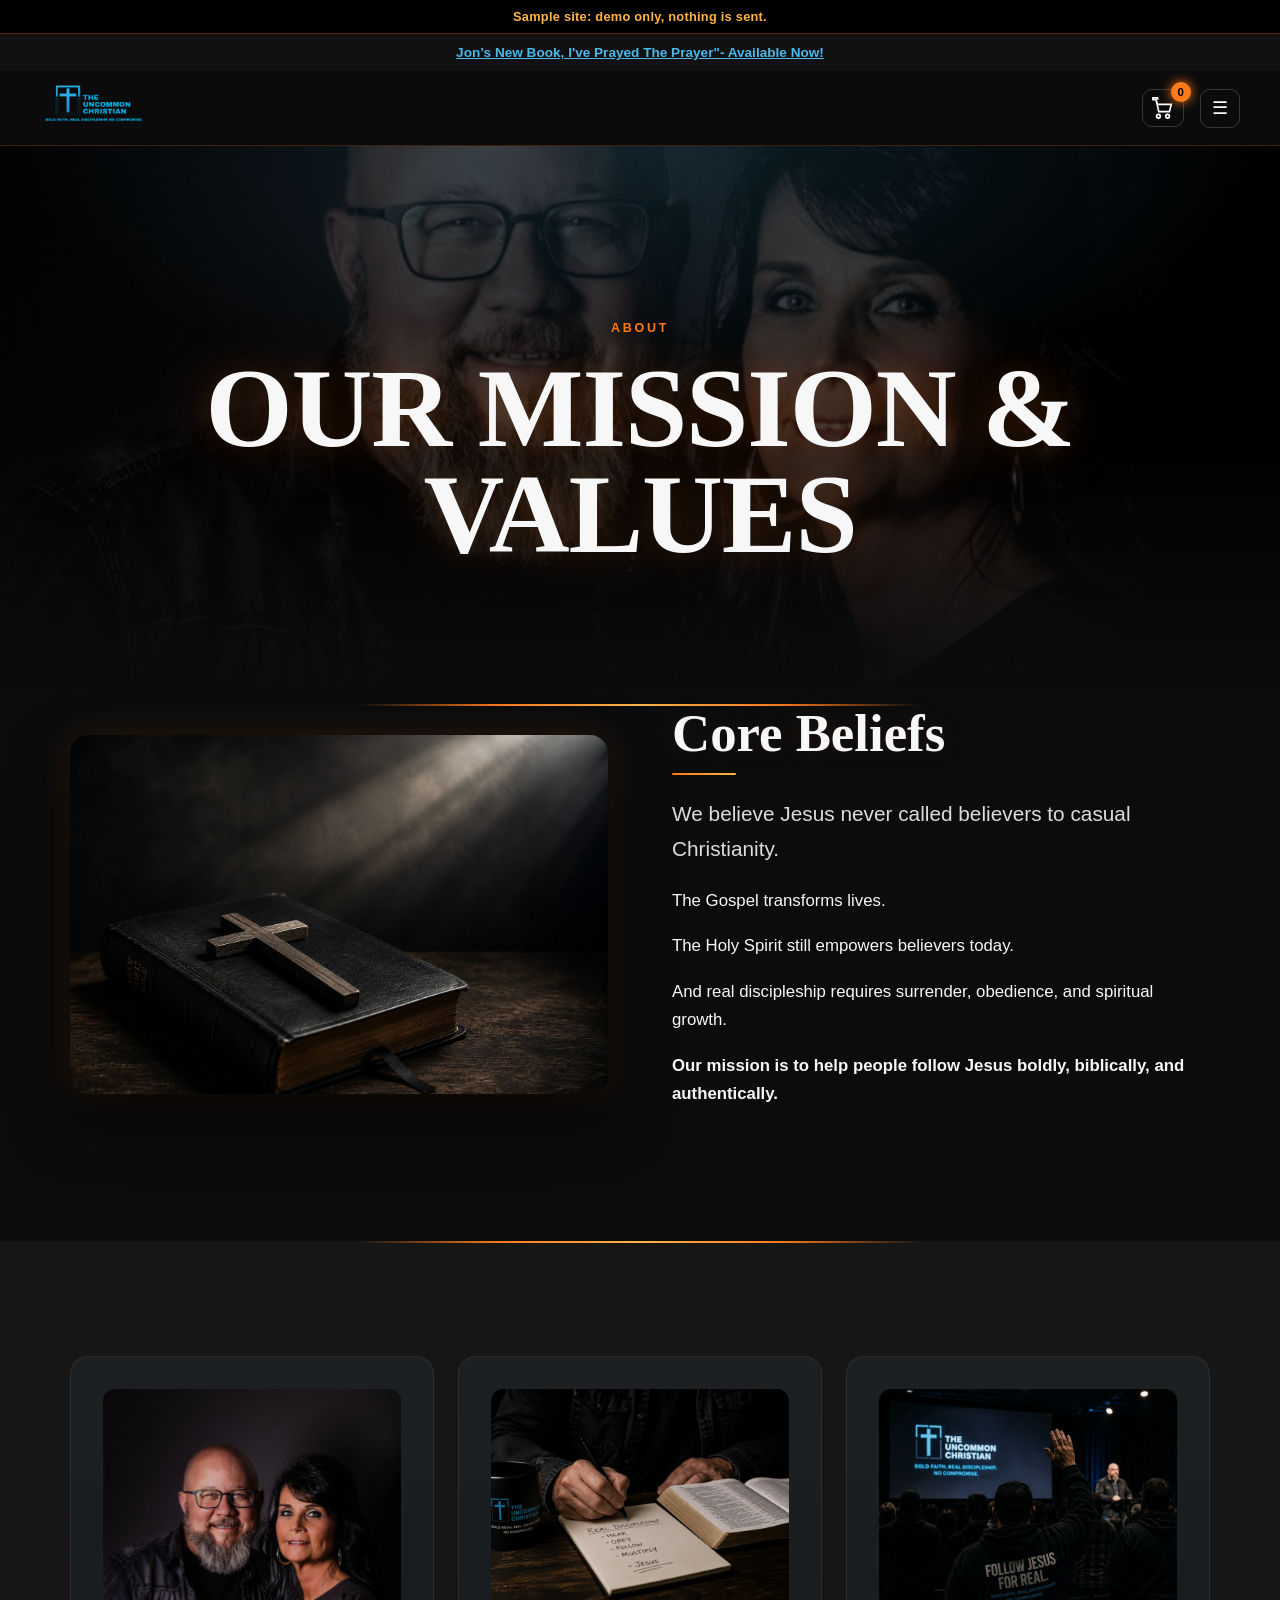
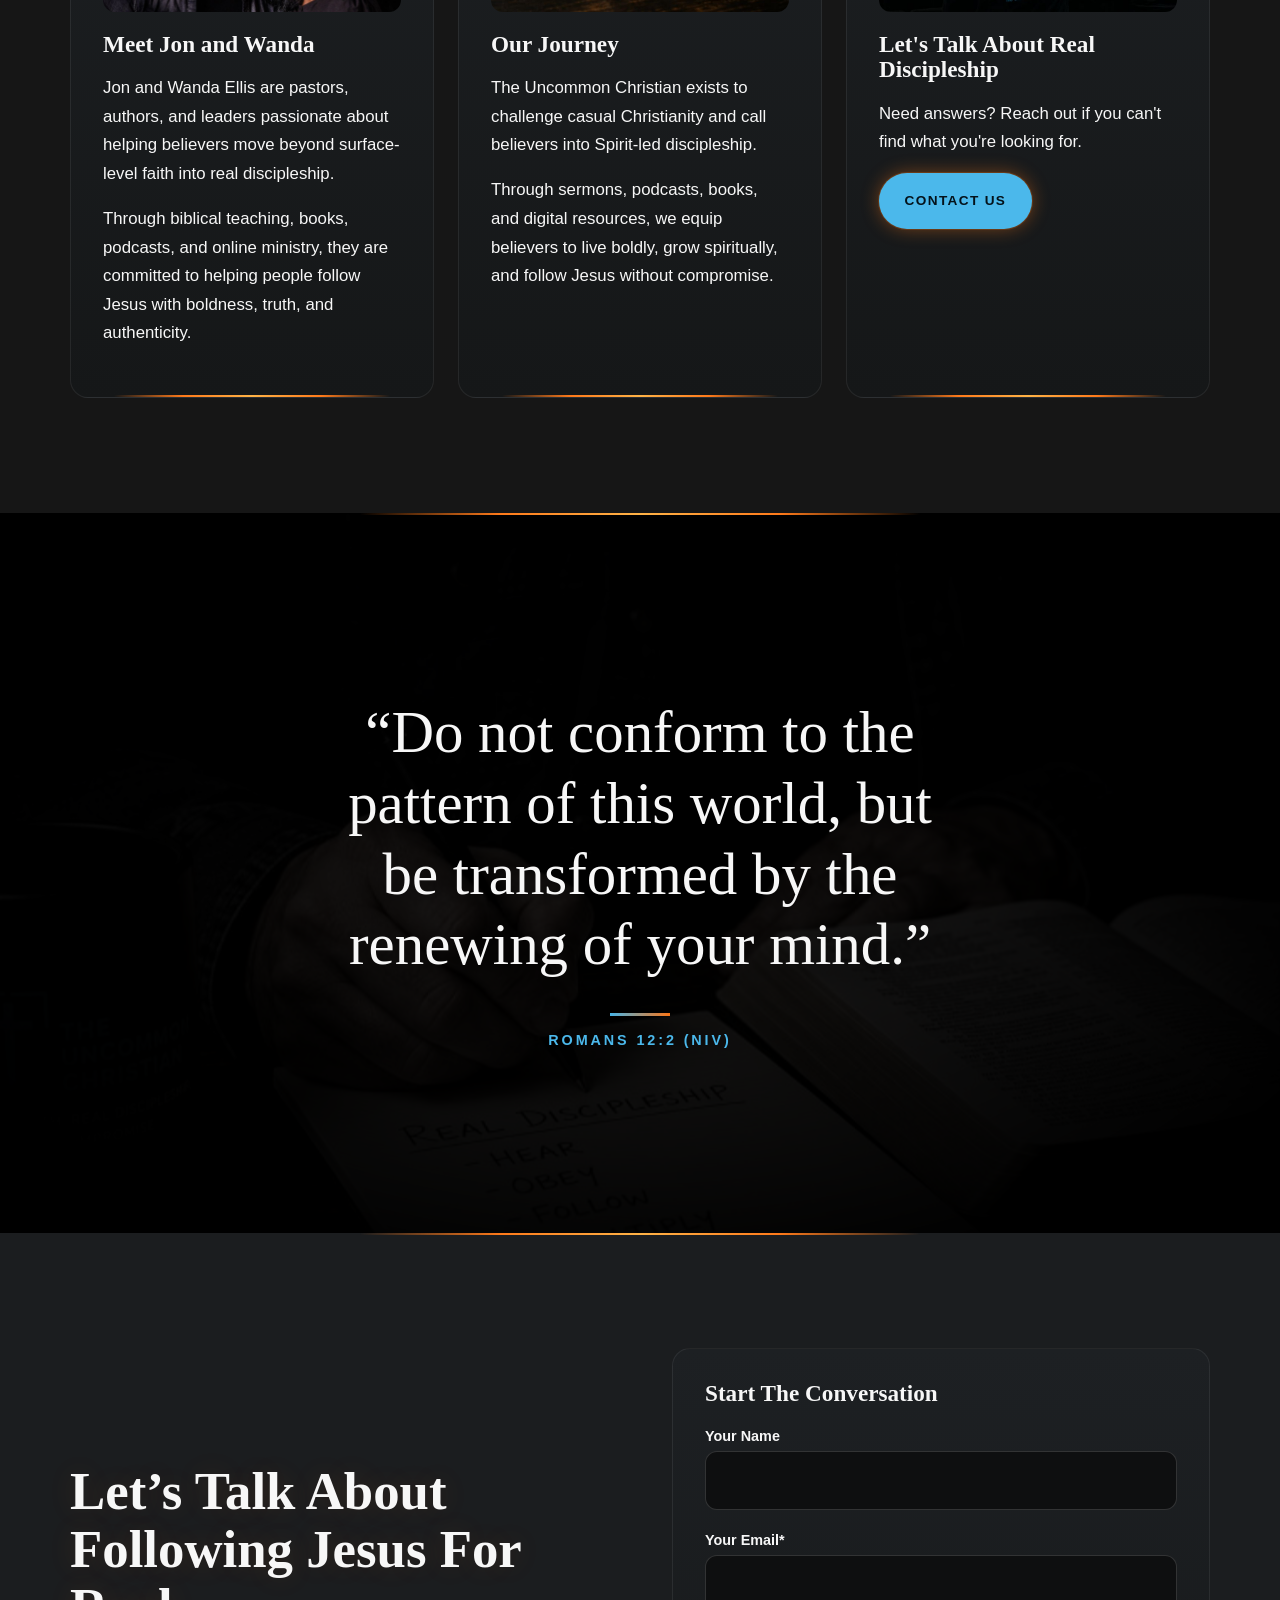
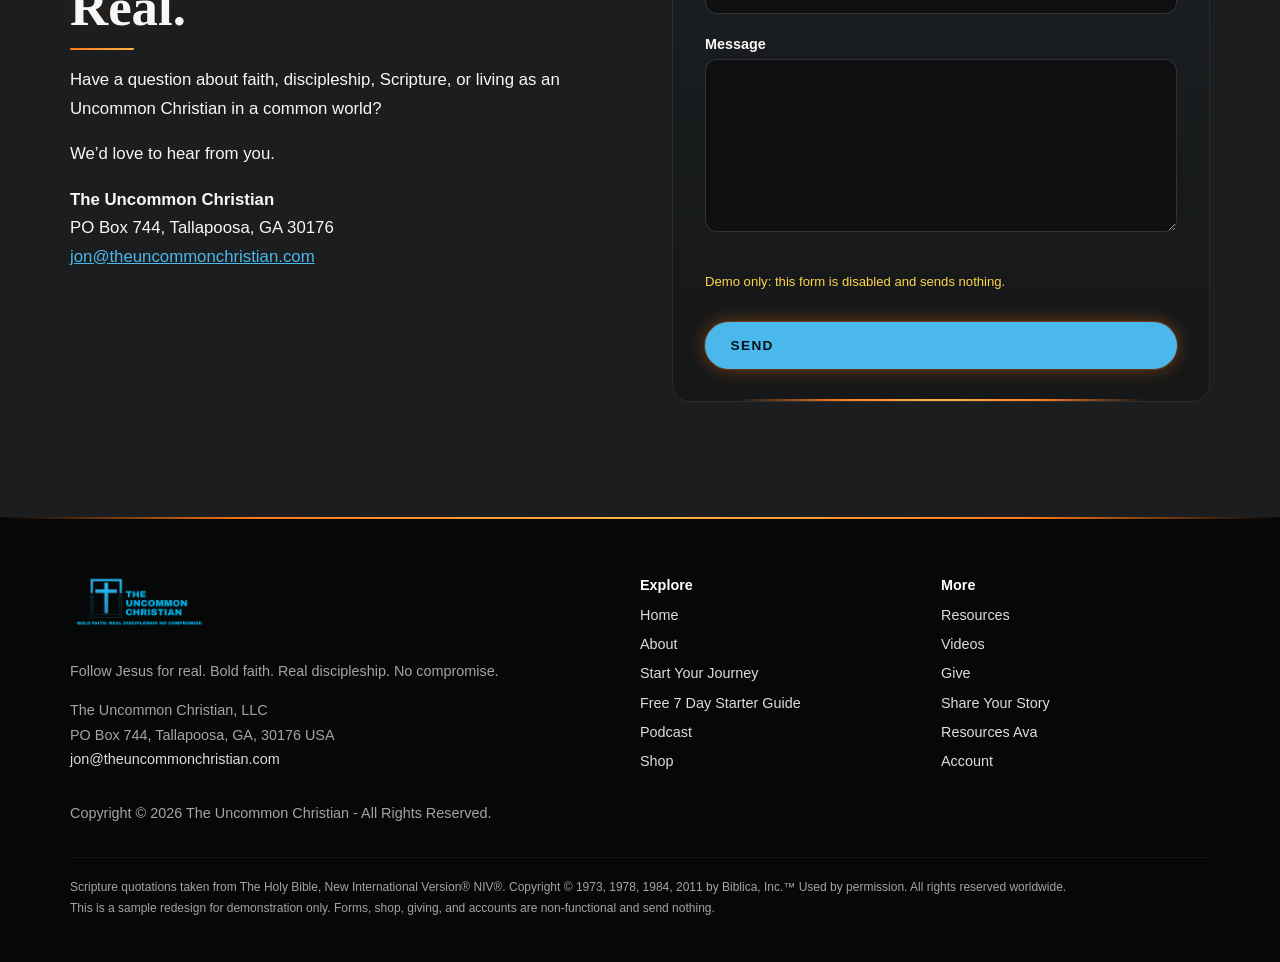
==== about.html @ 6f038b2b "Initial commit via Netlify [skip ci]" ====
<!doctype html><html lang="en"><head><meta charset="utf-8"><meta name="viewport" content="width=device-width,initial-scale=1">
<meta name="robots" content="noindex, nofollow"><meta http-equiv="Content-Security-Policy" content="default-src 'self'; img-src 'self' data:; style-src 'self' 'unsafe-inline' https://fonts.googleapis.com; font-src https://fonts.gstatic.com; frame-src https://www.youtube-nocookie.com https://www.youtube.com; media-src https://kingdomrock.sermon.net https://*.sermon.net; script-src 'self' 'sha256-mTJ4cJaTm2Gw95GeXEpZdvEEY9ybh6FZu1bwcNE7QlY='; connect-src 'none'; form-action 'none'; base-uri 'self'">
<title>About | The Uncommon Christian (Sample)</title><meta name="description" content="Our mission and values: The Uncommon Christian.">
<link rel="icon" href="img/logo.png"><link rel="preconnect" href="https://fonts.googleapis.com"><link rel="preconnect" href="https://fonts.gstatic.com" crossorigin>
<link rel="stylesheet" href="https://fonts.googleapis.com/css2?family=Open+Sans:wght@400;600;700;800&family=Playfair+Display:ital,wght@0,600;0,700;1,600&display=swap">
<link rel="stylesheet" href="css/style.css"><script src="js/main.js"></script></head><body class="p-about">
<a class="skip" href="#main">Skip to content</a>
<div class="demo" role="note">Sample site: demo only, nothing is sent.</div>
<div class="announce"><a href="shop.html">Jon’s New Book, I've Prayed The Prayer"- Available Now!</a></div>
<header class="site"><nav class="nav" aria-label="Main"><a class="brand" href="index.html"><img src="img/logo.png" alt="The Uncommon Christian" width="108" height="54"></a>
<button class="cart-btn" type="button" aria-label="Open cart" data-open-cart><svg viewBox="0 0 24 24" aria-hidden="true"><path d="M7 18a2 2 0 100 4 2 2 0 000-4zm10 0a2 2 0 100 4 2 2 0 000-4zM5.2 4l.6 3H21l-2 8H7.4L4.4 2H1V0h5l.6 2" transform="translate(0 1)"/></svg><span class="badge" data-cart-count>0</span></button><button class="burger" aria-expanded="false" aria-controls="menu" aria-label="Open menu">&#9776;</button><ul class="menu" id="menu"><li><a href="index.html">Home</a></li><li><a href="about.html" aria-current=page>About</a></li><li><a href="start-your-journey.html">Start Your Journey</a></li><li><a href="free-7-day-starter-guide.html">Free 7 Day Starter Guide</a></li><li><a href="podcast.html">Podcast</a></li><li><a href="shop.html">Shop</a></li><li><a href="resources.html">Resources</a></li><li><a href="videos.html">Videos</a></li><li><a href="give.html">Give</a></li><li><a href="share-your-story.html">Share Your Story</a></li><li><a href="resources-ava.html">Resources Ava</a></li><li><a href="account.html">Account</a></li></ul></nav></header>
<main id="main">
<section class="page-hero banner"><div class="banner-bg parallax"></div><div class="embers" aria-hidden="true"></div><div class="wrap reveal"><span class="eyebrow">About</span><h1>Our Mission &amp; Values</h1></div></section>
<section style="padding-top:0"><div class="wrap split"><div class="reveal"><img class="shadow" src="img/about-3.png" alt="The Uncommon Christian ministry" width="1400" height="933"></div>
<div class="reveal"><h2>Core Beliefs</h2><p class="lead">We believe Jesus never called believers to casual Christianity.</p><p>The Gospel transforms lives.</p><p>The Holy Spirit still empowers believers today.</p><p>And real discipleship requires surrender, obedience, and spiritual growth.</p><p><strong>Our mission is to help people follow Jesus boldly, biblically, and authentically.</strong></p></div></div></section>
<section class="alt"><div class="wrap cards">
<div class="card reveal"><img src="img/jon-wanda.jpg" alt="Jon and Wanda Ellis" width="1200" height="1801" style="border-radius:12px;aspect-ratio:4/3;object-fit:cover;object-position:top;margin-bottom:1.2rem"><h3>Meet Jon and Wanda</h3><p>Jon and Wanda Ellis are pastors, authors, and leaders passionate about helping believers move beyond surface-level faith into real discipleship.</p><p>Through biblical teaching, books, podcasts, and online ministry, they are committed to helping people follow Jesus with boldness, truth, and authenticity.</p></div>
<div class="card reveal"><img src="img/about-1.png" alt="" width="900" height="600" style="border-radius:12px;aspect-ratio:4/3;object-fit:cover;margin-bottom:1.2rem"><h3>Our Journey</h3><p>The Uncommon Christian exists to challenge casual Christianity and call believers into Spirit-led discipleship.</p><p>Through sermons, podcasts, books, and digital resources, we equip believers to live boldly, grow spiritually, and follow Jesus without compromise.</p></div>
<div class="card reveal"><img src="img/about-2.png" alt="" width="900" height="600" style="border-radius:12px;aspect-ratio:4/3;object-fit:cover;margin-bottom:1.2rem"><h3>Let's Talk About Real Discipleship</h3><p>Need answers? Reach out if you can't find what you're looking for.</p><a class="btn" href="#contact">Contact Us</a></div></div></section>
<section class="moment "><div class="moment-bg parallax" style="background-image:url(img/about-1.png)"></div><div class="wrap reveal"><blockquote class="verse"><p>&ldquo;Do not conform to the pattern of this world, but be transformed by the renewing of your mind.&rdquo;</p><cite>Romans 12:2 (NIV)</cite></blockquote></div></section>
<section id="contact" class="alt2"><div class="wrap split"><div class="reveal"><h2>Let’s Talk About Following Jesus For Real.</h2><p>Have a question about faith, discipleship, Scripture, or living as an Uncommon Christian in a common world?</p><p>We’d love to hear from you.</p>
<p><strong>The Uncommon Christian</strong><br>PO Box 744, Tallapoosa, GA 30176<br><a href="mailto:jon@theuncommonchristian.com">jon@theuncommonchristian.com</a></p></div>
<div class="card reveal"><h3>Start The Conversation</h3><form class="demo-form" action="#" novalidate><div><label for="n">Your Name</label><input id=n type=text autocomplete=off></div><div><label for="e">Your Email*</label><input id=e type=email autocomplete=off></div><div><label for="m">Message</label><textarea id=m rows=5></textarea></div><p class="note">Demo only: this form is disabled and sends nothing.</p><button class="btn" type="submit">SEND</button><div class="toast" tabindex="-1" role="status">Demo only, nothing was sent. This is a sample site.</div></form></div></div></section></main>
<footer class="site"><div class="wrap"><div class="fgrid"><div><img src="img/logo.png" alt="" width="140" height="70" style="width:140px;margin-bottom:1rem"><p>Follow Jesus for real. Bold faith. Real discipleship. No compromise.</p>
<p>The Uncommon Christian, LLC<br>PO Box 744, Tallapoosa, GA, 30176 USA<br><a href="mailto:jon@theuncommonchristian.com">jon@theuncommonchristian.com</a></p></div>
<div><strong style="color:#fff">Explore</strong><ul><li><a href="index.html">Home</a></li><li><a href="about.html">About</a></li><li><a href="start-your-journey.html">Start Your Journey</a></li><li><a href="free-7-day-starter-guide.html">Free 7 Day Starter Guide</a></li><li><a href="podcast.html">Podcast</a></li><li><a href="shop.html">Shop</a></li></ul></div>
<div><strong style="color:#fff">More</strong><ul><li><a href="resources.html">Resources</a></li><li><a href="videos.html">Videos</a></li><li><a href="give.html">Give</a></li><li><a href="share-your-story.html">Share Your Story</a></li><li><a href="resources-ava.html">Resources Ava</a></li><li><a href="account.html">Account</a></li></ul></div></div>
<p>Copyright © 2026 The Uncommon Christian - All Rights Reserved.</p>
<p class="niv">Scripture quotations taken from The Holy Bible, New International Version® NIV®. Copyright © 1973, 1978, 1984, 2011 by Biblica, Inc.™ Used by permission. All rights reserved worldwide.<br>This is a sample redesign for demonstration only. Forms, shop, giving, and accounts are non-functional and send nothing.</p></div></footer>
<div class="drawer-scrim" data-close-cart hidden></div>
<aside class="drawer" id="cart" aria-label="Shopping cart" aria-hidden="true" tabindex="-1"><div class="drawer-head"><h3>Your Cart <small class="demo-pill">DEMO</small></h3><button class="lb-close" type="button" data-close-cart aria-label="Close cart">&times;</button></div>
<div class="drawer-body" id="cart-items"></div><div class="drawer-foot"><div class="sub"><span>Subtotal</span><b id="cart-sub">$0.00</b></div><a class="btn glow-btn" href="checkout.html" id="to-checkout">Checkout (demo)</a><p class="muted" style="font-size:.8rem;margin:.6rem 0 0">Sample cart saved only in this browser.</p></div></aside>
</body></html>
---- css/style.css ----
:root{--bg:#0b0c0d;--bg2:#161616;--bg3:#1b1d1f;--ink:#f7f7f7;--mute:#a4a4a4;--sky:#4bb8eb;--sky2:#8fd6f7;--slate:#6c7f88;--serif:"Playfair Display",Georgia,serif;--sans:"Open Sans",Arial,sans-serif;--r:18px}
*{box-sizing:border-box}html{scroll-behavior:smooth}body{margin:0;background:var(--bg);color:var(--ink);font:400 1.05rem/1.7 var(--sans);overflow-x:hidden}
img{max-width:100%;display:block;height:auto}a{color:var(--sky)}a:hover{color:var(--sky2)}
:focus-visible{outline:3px solid var(--sky);outline-offset:3px}
.skip{position:absolute;left:-999px}.skip:focus{left:1rem;top:1rem;z-index:99;background:var(--sky);color:#000;padding:.5rem 1rem}
.demo{background:#ffd54a;color:#111;text-align:center;font-size:.8rem;font-weight:700;padding:.35rem 1rem;letter-spacing:.02em}
.announce{background:var(--sky);color:#061118;text-align:center;font-size:.85rem;padding:.45rem 1rem;font-weight:600}.announce a{color:#061118}
header.site{position:sticky;top:0;z-index:50;background:rgba(11,12,13,.82);backdrop-filter:blur(12px);border-bottom:1px solid #ffffff14}
.nav{max-width:1240px;margin:auto;display:flex;align-items:center;justify-content:space-between;padding:.6rem 1.25rem;gap:1rem}
.brand img{height:54px;width:auto}
.menu{display:flex;gap:.2rem;list-style:none;margin:0;padding:0;flex-wrap:wrap;justify-content:flex-end}
.menu a{display:block;color:var(--ink);text-decoration:none;font-size:.78rem;font-weight:600;letter-spacing:.08em;text-transform:uppercase;padding:.5rem .6rem;border-radius:8px}
.menu a:hover,.menu a[aria-current=page]{color:var(--sky);background:#ffffff0d}
.burger{display:none;background:none;border:1px solid #ffffff30;color:var(--ink);border-radius:10px;padding:.5rem .7rem;font-size:1.1rem;cursor:pointer}
@media (max-width:1280px){.burger{display:block}.menu{display:none;position:absolute;left:0;right:0;top:100%;flex-direction:column;background:#0b0c0dF5;padding:1rem;border-bottom:1px solid #ffffff14}.menu.open{display:flex}.menu a{font-size:1rem;padding:.8rem}}
main{display:block}
.wrap{max-width:1180px;margin:auto;padding:0 1.25rem}
section{padding:clamp(4rem,9vw,7.5rem) 0}
h1,h2,h3{font-family:var(--serif);font-weight:700;line-height:1.1;margin:0 0 1rem}
h1{font-size:clamp(2.6rem,7vw,5.6rem);letter-spacing:-.01em}h2{font-size:clamp(2rem,4.5vw,3.3rem)}h3{font-size:1.45rem}
.eyebrow{color:var(--sky);font-weight:700;letter-spacing:.22em;text-transform:uppercase;font-size:.78rem;margin-bottom:1rem;display:block}
.lead{font-size:clamp(1.1rem,2vw,1.3rem);color:#dcdcdc}
.muted{color:var(--mute)}
.btn{display:inline-flex;align-items:center;gap:.6rem;background:var(--sky);color:#04121a;font-weight:700;text-transform:uppercase;letter-spacing:.1em;font-size:.85rem;padding:1rem 1.6rem;border-radius:999px;text-decoration:none;border:0;cursor:pointer;transition:transform .25s,box-shadow .25s,background .25s;font-family:var(--sans)}
.btn:hover{color:#04121a;background:var(--sky2);transform:translateY(-2px);box-shadow:0 12px 30px #4bb8eb40}
.btn.ghost{background:transparent;color:var(--ink);border:1.5px solid #ffffff50}.btn.ghost:hover{border-color:var(--sky);color:var(--sky);box-shadow:none}
.hero{position:relative;min-height:88vh;display:grid;align-items:center;overflow:hidden;padding:4rem 0;background:radial-gradient(1200px 600px at 80% 20%,#4bb8eb22,transparent 60%),radial-gradient(800px 500px at 0% 100%,#6c7f8833,transparent 60%),var(--bg)}
.hero .grid{display:grid;grid-template-columns:1.1fr .9fr;gap:3rem;align-items:center}
.hero h1 span{display:block;background:linear-gradient(90deg,#fff,var(--sky2));-webkit-background-clip:text;background-clip:text;color:transparent}
.tag{font-weight:700;letter-spacing:.18em;text-transform:uppercase;font-size:.9rem;color:#ddd;margin:1.2rem 0 2rem}
.tag b{color:var(--sky)}
.portrait{position:relative;border-radius:var(--r);overflow:hidden;box-shadow:0 30px 80px #000c;transform:rotate(1.5deg)}
.portrait::after{content:"";position:absolute;inset:0;border:1px solid #ffffff22;border-radius:var(--r)}
.page-hero{padding:clamp(5rem,12vw,8rem) 0 clamp(3rem,6vw,5rem);background:radial-gradient(900px 400px at 50% 0%,#4bb8eb26,transparent 70%);text-align:center}
.page-hero .lead{max-width:760px;margin:auto}
.split{display:grid;grid-template-columns:1fr 1fr;gap:clamp(2rem,5vw,4.5rem);align-items:center}
.alt{background:var(--bg2)}.alt2{background:var(--bg3)}
.card{background:linear-gradient(180deg,#1d2023,#151718);border:1px solid #ffffff12;border-radius:var(--r);padding:2rem;transition:transform .3s,border-color .3s}
.card:hover{transform:translateY(-4px);border-color:#4bb8eb55}
.cards{display:grid;grid-template-columns:repeat(auto-fit,minmax(250px,1fr));gap:1.5rem}
.shadow{border-radius:var(--r);box-shadow:0 25px 60px #000a}
blockquote.verse{margin:0;padding:clamp(2rem,5vw,3.5rem);border-radius:var(--r);background:linear-gradient(135deg,#4bb8eb1f,#ffffff05);border:1px solid #4bb8eb40;font-family:var(--serif);font-size:clamp(1.3rem,2.8vw,2rem);line-height:1.4;text-align:center;position:relative}
blockquote.verse cite{display:block;margin-top:1rem;font:700 .8rem var(--sans);letter-spacing:.2em;text-transform:uppercase;color:var(--sky);font-style:normal}
.verse-band{padding:clamp(3.5rem,7vw,5.5rem) 0}
.quote-big{font-family:var(--serif);font-size:clamp(2.5rem,6vw,4.5rem);text-align:center}
.movement{background:linear-gradient(135deg,#6c7f88,#3d4a50);text-align:center}
.social{display:flex;gap:1rem;justify-content:center;flex-wrap:wrap;margin-top:1.5rem}
.social a{width:52px;height:52px;border-radius:50%;display:grid;place-items:center;background:#ffffff1a;color:#fff;transition:background .25s,transform .25s}
.social a:hover{background:var(--sky);color:#04121a;transform:translateY(-3px)}.social svg{width:22px;height:22px;fill:currentColor}
footer.site{background:#060707;border-top:1px solid #ffffff14;padding:3.5rem 0 2rem;font-size:.9rem;color:var(--mute)}
footer .fgrid{display:grid;grid-template-columns:2fr 1fr 1fr;gap:2rem}
footer a{color:#ddd;text-decoration:none}footer a:hover{color:var(--sky)}
footer ul{list-style:none;padding:0;margin:0}footer li{margin:.3rem 0}
.niv{font-size:.75rem;margin-top:2rem;border-top:1px solid #ffffff10;padding-top:1.2rem}
form.demo-form{display:grid;gap:1rem}
label{font-weight:600;font-size:.9rem}
input,textarea,select{width:100%;padding:.9rem 1rem;border-radius:12px;border:1px solid #ffffff26;background:#0e0f10;color:var(--ink);font:inherit}
input:focus,textarea:focus{border-color:var(--sky);outline:none;box-shadow:0 0 0 3px #4bb8eb33}
.note{font-size:.82rem;color:#ffd54a}
.toast{margin-top:.5rem;padding:.9rem 1rem;border-radius:12px;background:#4bb8eb22;border:1px solid #4bb8eb66;display:none}.toast.show{display:block}
.video{position:relative;aspect-ratio:16/9;border-radius:var(--r);overflow:hidden;box-shadow:0 30px 80px #000c;border:1px solid #ffffff1a}
.video iframe{position:absolute;inset:0;width:100%;height:100%;border:0}
.ep{display:grid;grid-template-columns:120px 1fr;gap:1.5rem;align-items:center}
.ep img{border-radius:12px}.ep audio{width:100%;margin-top:.6rem}
.product img{border-radius:12px;aspect-ratio:1/1;object-fit:cover;background:#fff;width:100%}
.price{color:var(--sky);font-weight:700;font-size:1.15rem}
.steps{counter-reset:s}.steps .card h3::before{counter-increment:s;content:"0" counter(s);display:block;color:var(--sky);font:800 .9rem var(--sans);letter-spacing:.2em;margin-bottom:.6rem}
.center{text-align:center}.mt{margin-top:2rem}
.reveal{opacity:0;transform:translateY(28px);transition:opacity .9s ease,transform .9s ease}.reveal.in{opacity:1;transform:none}
.float{animation:float 7s ease-in-out infinite}@keyframes float{50%{transform:translateY(-12px) rotate(1.5deg)}}
.glow{position:absolute;width:420px;height:420px;border-radius:50%;background:#4bb8eb30;filter:blur(90px);top:-120px;right:-80px;animation:pulse 8s ease-in-out infinite;pointer-events:none}@keyframes pulse{50%{opacity:.4;transform:scale(1.2)}}
@media (prefers-reduced-motion:reduce){*,*::before,*::after{animation:none!important;transition:none!important;scroll-behavior:auto!important}.reveal{opacity:1;transform:none}}
@media (max-width:860px){.hero .grid,.split,footer .fgrid{grid-template-columns:1fr}.hero{min-height:auto}.portrait{transform:none;max-width:440px}.ep{grid-template-columns:80px 1fr}.order-first-m{order:-1}}
.ep>div{min-width:0}.ep .eyebrow{letter-spacing:.12em;overflow-wrap:anywhere}h1,h2,h3{overflow-wrap:break-word}
.split>*,.hero .grid>*{min-width:0}
/* Black theme lock: black/charcoal bases, sky + fire accents only */
:root{--fire:#ff7a1a}
.demo{background:#000;color:#ffb347;border-bottom:1px solid #ff7a1a55}
.announce{background:#111;color:var(--sky)}.announce a{color:var(--sky)}
.movement{background:radial-gradient(700px 300px at 20% 0%,#ff7a1a26,transparent 70%),radial-gradient(700px 300px at 80% 100%,#4bb8eb26,transparent 70%),#121314;border-top:1px solid #ffffff10;border-bottom:1px solid #ffffff10}
.product img{background:#0e0f10}
.hero h1 span{background:linear-gradient(90deg,#fff,var(--sky2) 55%,var(--fire));-webkit-background-clip:text;background-clip:text}
blockquote.verse{border-left:4px solid var(--fire)}
.steps .card h3::before{color:var(--fire)}
.toast{background:#111}
/* ===== WOW redesign ===== */
.reveal{opacity:1;transform:none}
.js .reveal{opacity:0;transform:translateY(40px);transition:opacity 1s cubic-bezier(.2,.7,.2,1),transform 1s cubic-bezier(.2,.7,.2,1);transition-delay:var(--d,0s)}
.js .reveal.in{opacity:1;transform:none}
header.site{transition:background .35s,padding .35s}
.nav{transition:padding .35s}.brand img{transition:height .35s}
header.site.scrolled{background:rgba(0,0,0,.94);box-shadow:0 10px 30px #000a}
header.site.scrolled .nav{padding:.25rem 1.25rem}header.site.scrolled .brand img{height:40px}
/* cinematic hero */
.cine{position:relative;min-height:100svh;display:flex;align-items:center;overflow:hidden;background:#000;isolation:isolate}
.cine-bg{position:absolute;inset:-4%;background-size:cover;background-position:60% 20%;z-index:-3;animation:kenburns 26s ease-in-out infinite alternate}
@keyframes kenburns{from{transform:scale(1) translate(0,0)}to{transform:scale(1.18) translate(-3%,-2%)}}
.cine-shade{position:absolute;inset:0;z-index:-2;background:linear-gradient(90deg,#000 0%,#000d 35%,#0006 70%,#0008),linear-gradient(0deg,#000 0%,transparent 40%)}
.cine-in{width:100%;padding-top:4rem;padding-bottom:6rem}
.mega{font-size:clamp(3.4rem,11vw,10rem);line-height:.9;letter-spacing:-.02em;max-width:11ch;text-shadow:0 10px 50px #000}
.mega span{display:block;background:linear-gradient(90deg,#fff 0%,var(--sky2) 45%,var(--fire) 100%);-webkit-background-clip:text;background-clip:text;color:transparent}
.tag b.f{color:var(--fire)}
.cta{display:flex;gap:1rem;flex-wrap:wrap}
.play{display:inline-grid;place-items:center;width:28px;height:28px;border-radius:50%;background:var(--fire);color:#000;font-size:.7rem}
.scroll-cue{position:absolute;left:50%;bottom:2rem;transform:translateX(-50%);width:28px;height:46px;border:2px solid #ffffff70;border-radius:20px}
.scroll-cue span{position:absolute;left:50%;top:8px;width:4px;height:8px;margin-left:-2px;border-radius:2px;background:var(--sky);animation:cue 1.8s infinite}
@keyframes cue{to{transform:translateY(16px);opacity:0}}
/* glowing buttons */
.glow-btn{box-shadow:0 0 0 0 #4bb8eb80,0 0 30px #4bb8eb55;animation:btnglow 3.6s ease-in-out infinite}
@keyframes btnglow{50%{box-shadow:0 0 0 8px #4bb8eb00,0 0 45px #ff7a1a55}}
.btn.ghost:hover{box-shadow:0 0 25px #ff7a1a44;border-color:var(--fire);color:#fff}
/* embers */
.embers{position:absolute;inset:0;pointer-events:none;overflow:hidden;z-index:-1}
.ember{position:absolute;bottom:-10px;width:var(--s);height:var(--s);border-radius:50%;background:radial-gradient(circle,#ffd08a,#ff7a1a 50%,transparent 70%);box-shadow:0 0 10px #ff7a1a;opacity:0;animation:rise var(--t) linear var(--dl) infinite}
@keyframes rise{0%{transform:translate(0,0);opacity:0}10%{opacity:.9}100%{transform:translate(var(--x),-110vh);opacity:0}}
/* lightbox */
.lightbox{border:0;padding:0;background:transparent;width:min(1100px,92vw);max-width:none;overflow:visible}
.lightbox::backdrop{background:#000e;backdrop-filter:blur(6px)}
.lb-close{position:absolute;top:-3rem;right:0;background:none;border:1px solid #ffffff50;color:#fff;font-size:1.6rem;width:42px;height:42px;border-radius:50%;cursor:pointer}
.lb-close:hover{border-color:var(--fire);color:var(--fire)}
/* scripture moments */
.moment{position:relative;min-height:80vh;display:flex;align-items:center;overflow:hidden;isolation:isolate;background:#000}
.moment-bg{position:absolute;inset:-20% 0;background-size:cover;background-position:center;z-index:-2;filter:grayscale(.6) brightness(.35);will-change:transform}
.moment::after{content:"";position:absolute;inset:0;z-index:-1;background:radial-gradient(ellipse at center,#0008,#000 85%)}
.moment .wrap{width:100%}
.moment blockquote.verse{background:none;border:0;padding:0;font-size:clamp(1.8rem,4.6vw,3.8rem);line-height:1.2;max-width:22ch;margin:auto;text-shadow:0 6px 40px #000}
.moment blockquote.verse p{margin:0}
.moment blockquote.verse cite{font-size:.9rem;margin-top:2rem}
.moment blockquote.verse cite::before{content:"";display:block;width:60px;height:3px;margin:0 auto 1rem;background:linear-gradient(90deg,var(--sky),var(--fire))}
/* Revelation centerpiece */
.fire{--p:1;position:relative;overflow:hidden;isolation:isolate;padding:clamp(6rem,14vw,11rem) 0;background:#050505;text-align:center}
.fire-glow{position:absolute;inset:0;z-index:-2;background:radial-gradient(900px 500px at 50% 110%,rgba(255,90,20,calc(.55*var(--p))),transparent 70%),radial-gradient(700px 400px at 50% -10%,rgba(108,127,136,calc(.45*(1 - var(--p)))),transparent 70%)}
.fire-q{margin:0 auto;max-width:24ch;font-family:var(--serif);font-size:clamp(1.9rem,5vw,4.2rem);line-height:1.18}
.fire-q p{margin:0}
.fire-q cite{display:block;margin-top:1.8rem;font:700 .9rem var(--sans);letter-spacing:.25em;color:var(--fire);font-style:normal}
.fire .cold{color:var(--sky2)}.fire .luke{color:#b7a98f;font-style:italic}
.fire .hot{background:linear-gradient(180deg,#ffd08a,#ff7a1a 60%,#e8340c);-webkit-background-clip:text;background-clip:text;color:transparent;text-shadow:none;filter:drop-shadow(0 0 calc(18px*var(--p)) #ff7a1a)}
.meter{display:flex;align-items:center;gap:1rem;max-width:560px;margin:3rem auto;font:700 .75rem var(--sans);letter-spacing:.2em;text-transform:uppercase;color:var(--mute)}
.meter .bar{flex:1;height:6px;border-radius:6px;background:#ffffff14;overflow:hidden}
.meter i{display:block;height:100%;width:calc(var(--p)*100%);background:linear-gradient(90deg,#8a8f86,#d9b38c,#ff7a1a,#ff3d0d);box-shadow:0 0 20px #ff7a1a}
/* inner banners */
.banner{position:relative;overflow:hidden;isolation:isolate;min-height:62vh;display:flex;align-items:center;justify-content:center;background:#000}
.banner .wrap{width:100%}
.banner-bg{position:absolute;inset:-15% 0;z-index:-2;background:url(../img/about-3.png) center/cover;filter:brightness(.28) grayscale(.4);will-change:transform}
.banner::after{content:"";position:absolute;inset:0;z-index:-1;background:linear-gradient(0deg,#0b0c0d,transparent 50%),radial-gradient(900px 400px at 50% 0%,#4bb8eb2a,transparent 70%)}
.banner h1{font-size:clamp(2.8rem,9vw,7rem);line-height:.95;text-transform:uppercase;letter-spacing:-.01em}
.banner .eyebrow{color:var(--fire)}
.p-about .banner-bg{background-image:url(../img/jon-wanda.jpg);background-position:center 25%}
.p-podcast .banner-bg{background-image:url(../img/podcast-art.jpg)}
.p-shop .banner-bg{background-image:url(../img/hero.jpg)}
.p-resources .banner-bg,.p-start-your-journey .banner-bg{background-image:url(../img/spirit-led.png)}
.p-videos .banner-bg,.p-share-your-story .banner-bg{background-image:url(../img/give.jpg)}
.p-account .banner-bg,.p-create-account .banner-bg,.p-resources-ava .banner-bg{background-image:url(../img/about-2.png)}
.p-podcast .banner{text-align:left}
.card{position:relative}
.card::before{content:"";position:absolute;inset:-1px;border-radius:inherit;padding:1px;background:linear-gradient(135deg,transparent 40%,#ff7a1a88,#4bb8eb88);-webkit-mask:linear-gradient(#000 0 0) content-box,linear-gradient(#000 0 0);-webkit-mask-composite:xor;mask-composite:exclude;opacity:0;transition:opacity .4s;pointer-events:none}
.card:hover::before{opacity:1}
@media (max-width:860px){.cine-shade{background:linear-gradient(0deg,#000 10%,#000b 55%,#0007)}.cine-bg{background-position:65% 15%}.cine{align-items:flex-end}.moment{min-height:65vh}.banner{min-height:48vh}}
@media (prefers-reduced-motion:reduce){.js .reveal{opacity:1;transform:none}.cine-bg{animation:none}.embers{display:none}.parallax{transform:none!important}}
.mega{font-size:clamp(3.2rem,8vw,7.5rem)}
@media (min-width:1281px){.menu a{white-space:nowrap;font-size:.7rem;padding:.4rem .42rem;letter-spacing:.06em}.menu{flex-wrap:nowrap}}
.cine{min-height:calc(100svh - 110px)}.cine-in{padding-top:3rem;padding-bottom:5rem}
.cine-bg{background-position:75% 20%}
/* ===== hero: smaller, framed couple ===== */
.cine-bg{inset:-10%;filter:blur(28px) brightness(.35) saturate(.8);animation:none;transform:scale(1.1)}
.cine-shade{background:linear-gradient(90deg,#000 0%,#000c 40%,#0005 75%,#0008),linear-gradient(0deg,#000 0%,transparent 35%)}
.cine-photo{position:absolute;right:max(4vw,calc((100vw - 1180px)/2));top:50%;transform:translateY(-50%);margin:0;width:min(30vw,400px);aspect-ratio:2/3;border-radius:22px;overflow:hidden;z-index:-1;box-shadow:0 30px 90px #000,0 0 0 1px #ffffff1f,0 0 60px #ff7a1a26}
.cine-photo img{width:100%;height:100%;object-fit:contain;background:#0a0a0a;animation:kb2 30s ease-in-out infinite alternate;transform-origin:50% 35%}
@keyframes kb2{from{transform:scale(1)}to{transform:scale(1.04)}}
.cine-in{max-width:1180px}.mega{max-width:9ch}
@media (max-width:860px){.cine{flex-direction:column;align-items:stretch}.cine-photo{position:relative;right:auto;top:auto;transform:none;width:min(62vw,260px);margin:2.5rem auto 0;z-index:0}.cine-in{padding-top:1.5rem;padding-bottom:5rem}.cine-shade{background:linear-gradient(0deg,#000 20%,#000a)}}
@media (prefers-reduced-motion:reduce){.cine-photo img{animation:none}}
/* ===== cart ===== */
.nav{position:relative}.cart-btn{position:relative;margin-left:auto;background:none;border:1px solid #ffffff30;color:#fff;border-radius:10px;padding:.45rem .55rem;cursor:pointer;display:grid;place-items:center}
.cart-btn svg{width:22px;height:22px;fill:none;stroke:currentColor;stroke-width:1.8}.cart-btn:hover{border-color:var(--fire);color:var(--fire)}
.badge{position:absolute;top:-8px;right:-8px;min-width:20px;height:20px;padding:0 5px;border-radius:10px;background:var(--fire);color:#000;font:800 .72rem/20px var(--sans);text-align:center;box-shadow:0 0 12px #ff7a1a}
.badge.bump{animation:bump .4s}@keyframes bump{50%{transform:scale(1.4)}}
@media (min-width:1281px){.cart-btn{order:3;margin-left:.5rem}.menu{margin-left:auto}}
.drawer{position:fixed;top:0;right:0;height:100%;width:min(420px,100vw);background:#0c0d0e;border-left:1px solid #ff7a1a44;z-index:200;display:flex;flex-direction:column;transform:translateX(100%);visibility:hidden;transition:transform .4s cubic-bezier(.2,.7,.2,1),visibility .4s;box-shadow:-30px 0 80px #000}
.drawer.open{transform:none;visibility:visible}
.drawer-scrim{position:fixed;inset:0;background:#000b;z-index:199;backdrop-filter:blur(4px)}
.drawer-head{display:flex;justify-content:space-between;align-items:center;padding:1.2rem 1.4rem;border-bottom:1px solid #ffffff14}.drawer-head h3{margin:0}
.drawer-head .lb-close{position:static}
.drawer-body{flex:1;overflow:auto;padding:1rem 1.4rem}
.drawer-foot{padding:1.2rem 1.4rem;border-top:1px solid #ffffff14}.drawer-foot .btn{width:100%;justify-content:center}
.sub{display:flex;justify-content:space-between;margin-bottom:1rem;font-size:1.1rem}.sub b{color:var(--fire)}
.ci{display:grid;grid-template-columns:64px 1fr auto;gap:.8rem;align-items:center;padding:.8rem 0;border-bottom:1px solid #ffffff10}
.ci img{width:64px;height:64px;object-fit:cover;border-radius:10px;background:#111}.ci h4{margin:0;font-size:.95rem}.ci .muted{font-size:.85rem}
.qty{display:inline-flex;align-items:center;border:1px solid #ffffff26;border-radius:999px;margin-top:.3rem}
.qty button{background:none;border:0;color:#fff;width:30px;height:30px;cursor:pointer;font-size:1rem}.qty button:hover{color:var(--fire)}.qty span{min-width:22px;text-align:center}
.rm{background:none;border:0;color:var(--mute);cursor:pointer;text-decoration:underline;font-size:.8rem}.rm:hover{color:var(--fire)}
.demo-pill{display:inline-block;background:#ff7a1a1f;border:1px solid #ff7a1a88;color:#ffb347;border-radius:999px;padding:.25rem .8rem;font:800 .7rem var(--sans);letter-spacing:.12em}
/* checkout */
.co-grid{display:grid;grid-template-columns:1.4fr 1fr;gap:2rem;align-items:start}.co-grid>*{min-width:0}
.co-sum{position:sticky;top:90px}
fieldset{border:0;padding:0;margin:1.4rem 0 0;display:grid;gap:.9rem}legend{font-family:var(--serif);font-size:1.3rem;margin-bottom:.6rem;color:#fff}
.row2{display:grid;grid-template-columns:1fr 1fr;gap:.9rem}.row3{display:grid;grid-template-columns:2fr 1fr 1fr;gap:.9rem}
.ship{display:flex;align-items:center;gap:.8rem;padding:.9rem 1rem;border:1px solid #ffffff1f;border-radius:12px;cursor:pointer;font-weight:400}
.ship input{width:auto;accent-color:var(--fire)}.ship span{flex:1}.ship:has(input:checked){border-color:var(--fire);box-shadow:0 0 18px #ff7a1a33}
input[aria-invalid=true]{border-color:#ff5a3c;box-shadow:0 0 0 3px #ff5a3c33}
.co-err{color:#ff8a70;font-weight:600;margin:1rem 0}.co-err:empty{display:none}
.totals{margin:1rem 0 0}.totals div{display:flex;justify-content:space-between;padding:.4rem 0}.totals dt{color:var(--mute)}.totals dd{margin:0}
.totals .grand{border-top:1px solid #ffffff1f;margin-top:.4rem;padding-top:.8rem;font-size:1.25rem;font-weight:800}.totals .grand dd{color:var(--fire)}
.order-no{color:var(--fire);letter-spacing:.08em}
@media (max-width:860px){.co-grid{grid-template-columns:1fr}.co-sum{position:relative;order:-1}.row3{grid-template-columns:1fr 1fr}.row3>div:first-child{grid-column:1/-1}}
@media (max-width:420px){.row2{grid-template-columns:1fr}}
.btn.disabled{opacity:.4;pointer-events:none}
html{overflow-x:clip}fieldset{min-width:0}
.mega{max-width:11ch}
.cine-photo{width:auto;height:min(64vh,540px);max-width:32vw}
@media (max-width:860px){.cine-photo{order:2;height:auto;width:min(56vw,230px);max-width:none;margin:0 auto 3rem}.cine-in{order:1;padding-bottom:2rem}.scroll-cue{display:none}}
.embers,.banner,.cine,.fire,.moment{contain:paint}body{overflow-x:clip}
.co-sum,.co-form{overflow:hidden}
/* ===== v4: full-bleed zoomed-out hero ===== */
.cine{flex-direction:row;align-items:center;min-height:calc(100svh - 110px)}
.cine-in{order:0;padding-top:3rem;padding-bottom:5rem}
.cine-bg{inset:-8%;filter:blur(30px) brightness(.4) saturate(.85);transform:none;animation:none;z-index:-4}
.cine-zoom{position:absolute;inset:0;z-index:-3;background:url(../img/jon-wanda.jpg) no-repeat 78% 55%/auto 82%;
  -webkit-mask-image:radial-gradient(ellipse 34% 60% at 78% 52%,#000 55%,transparent 100%);mask-image:radial-gradient(ellipse 34% 60% at 78% 52%,#000 55%,transparent 100%);
  animation:kbfar 32s ease-in-out infinite alternate;transform-origin:78% 45%}
@keyframes kbfar{from{transform:scale(1)}to{transform:scale(1.05)}}
.cine-shade{background:linear-gradient(90deg,#000 0%,#000c 32%,#0004 62%,#0006 100%),linear-gradient(0deg,#000 0%,transparent 30%)}
@media (max-width:860px){
 .cine{flex-direction:column;justify-content:flex-end;align-items:stretch;min-height:calc(100svh - 150px)}
 .cine-zoom{background-position:50% 8%;background-size:auto 46%;-webkit-mask-image:radial-gradient(ellipse 48% 30% at 50% 24%,#000 55%,transparent 100%);mask-image:radial-gradient(ellipse 48% 30% at 50% 24%,#000 55%,transparent 100%);transform-origin:50% 20%}
 .cine-shade{background:linear-gradient(0deg,#000 0%,#000d 45%,#0003 75%,#0005)}
 .cine-in{padding-top:52vh;padding-bottom:3rem}.scroll-cue{display:none}}
@media (prefers-reduced-motion:reduce){.cine-zoom{animation:none}}
/* ===== v4: fire glow on every blue button ===== */
.btn:not(.ghost){position:relative;isolation:isolate;animation:none;box-shadow:0 0 18px #ff7a1a66,0 0 0 1px #ff7a1a33}
.btn:not(.ghost)::after{content:"";position:absolute;inset:-6px;border-radius:inherit;z-index:-1;background:radial-gradient(ellipse at 50% 100%,#ffb347 0%,#ff7a1a 40%,#e8340c 70%,transparent 100%);filter:blur(12px);opacity:.75;animation:fireglow 2.5s ease-in-out infinite;pointer-events:none}
@keyframes fireglow{0%,100%{opacity:.55;transform:scale(.97,.94)}35%{opacity:.95;transform:scale(1.05,1.1)}60%{opacity:.7;transform:scale(1.01,1.02)}80%{opacity:.9;transform:scale(1.04,1.07)}}
.btn:not(.ghost):hover::after{opacity:1}
@media (prefers-reduced-motion:reduce){.btn:not(.ghost)::after{animation:none;opacity:.75;transform:none}}
.cine-zoom{-webkit-mask-image:radial-gradient(ellipse 30% 52% at 78% 54%,#000 35%,transparent 100%);mask-image:radial-gradient(ellipse 30% 52% at 78% 54%,#000 35%,transparent 100%)}
@media (max-width:860px){.cine-zoom{background-size:auto 40%;background-position:50% 10%;-webkit-mask-image:radial-gradient(ellipse 42% 24% at 50% 25%,#000 35%,transparent 100%);mask-image:radial-gradient(ellipse 42% 24% at 50% 25%,#000 35%,transparent 100%)}.cine-in{padding-top:46vh}}
.btn:not(.ghost)::after{display:none}
.btn:not(.ghost){isolation:auto;animation:fireglow2 2.5s ease-in-out infinite}
@keyframes fireglow2{0%,100%{box-shadow:0 0 0 1px #ff7a1a40,0 4px 14px #ff7a1a55,0 8px 26px #e8340c33}
35%{box-shadow:0 0 0 1px #ffb34780,0 4px 22px #ff7a1acc,0 10px 44px #e8340c88,0 0 60px #ffb34744}
60%{box-shadow:0 0 0 1px #ff7a1a60,0 4px 16px #ff7a1a88,0 8px 32px #e8340c55}
80%{box-shadow:0 0 0 1px #ffb34770,0 4px 20px #ff7a1abb,0 10px 40px #e8340c77,0 0 52px #ffb34733}}
.btn:not(.ghost):hover{animation-duration:1.4s}
@media (prefers-reduced-motion:reduce){.btn:not(.ghost){animation:none;box-shadow:0 0 0 1px #ff7a1a60,0 4px 18px #ff7a1aaa,0 10px 36px #e8340c66}}
/* ===== v4b: fire glow + pulsing fire lines site-wide ===== */
@keyframes fireline{0%,100%{opacity:.45;box-shadow:0 0 4px #ff7a1a66}50%{opacity:1;box-shadow:0 0 10px #ff7a1a,0 0 22px #e8340c99}}
@keyframes cardglow{0%,100%{box-shadow:0 10px 30px #000a,0 0 0 1px #ff7a1a1a,0 0 18px #ff7a1a14}50%{box-shadow:0 10px 30px #000a,0 0 0 1px #ff7a1a40,0 0 30px #ff7a1a30}}
/* section dividers */
main>section{position:relative}
main>section+section::before{content:"";position:absolute;top:0;left:50%;transform:translateX(-50%);width:min(560px,70%);height:2px;border-radius:2px;background:linear-gradient(90deg,transparent,#ff7a1a,#ffb347,#ff7a1a,transparent);animation:fireline 4.1s ease-in-out infinite;z-index:2;pointer-events:none}
footer.site{position:relative;border-top:0}
footer.site::before{content:"";position:absolute;top:0;left:0;right:0;height:2px;background:linear-gradient(90deg,transparent,#ff7a1a 20%,#ffb347 50%,#ff7a1a 80%,transparent);animation:fireline 4.7s ease-in-out infinite}
/* heading underlines (section headers, not the giant hero/banner titles) */
section:not(.banner):not(.cine):not(.fire) h2::after,.co-sum h3::after,legend::after{content:"";display:block;width:64px;height:2px;margin-top:.7rem;border-radius:2px;background:linear-gradient(90deg,#ff7a1a,#ffb347);animation:fireline 3.9s ease-in-out infinite}
.center h2::after,h2.center::after,.movement h2::after,.card.center h2::after{margin-left:auto;margin-right:auto}
h2,h1{text-shadow:0 0 28px #ff7a1a1f}
.banner h1,.mega{filter:drop-shadow(0 0 30px #ff7a1a2e)}
/* cards: soft pulsing fire glow + thin fire line on the bottom edge */
.card{animation:cardglow 5.5s ease-in-out infinite;overflow:hidden}
.card::after{content:"";position:absolute;left:12%;right:12%;bottom:0;height:2px;border-radius:2px;background:linear-gradient(90deg,transparent,#ff7a1a,#ffb347,#ff7a1a,transparent);animation:fireline 4.1s ease-in-out infinite;pointer-events:none}
.cards>.card:nth-child(2n){animation-delay:-1.8s}.cards>.card:nth-child(2n)::after{animation-delay:-1.4s}
.card:hover{box-shadow:0 14px 40px #000c,0 0 0 1px #ff7a1a66,0 0 40px #ff7a1a44}
/* checkout + drawer lines pulse */
.drawer{border-left:0}
.drawer::before{content:"";position:absolute;left:0;top:0;bottom:0;width:2px;background:linear-gradient(180deg,transparent,#ff7a1a,#ffb347,#ff7a1a,transparent);animation:fireline 3.6s ease-in-out infinite}
.demo-pill{animation:fireline 3.6s ease-in-out infinite}
.ship:has(input:checked){animation:fireline 3.6s ease-in-out infinite}
.totals .grand{border-top-color:transparent;position:relative}
.totals .grand::before{content:"";position:absolute;top:0;left:0;right:0;height:1px;background:linear-gradient(90deg,transparent,#ff7a1a,transparent);animation:fireline 3.6s ease-in-out infinite}
/* key elements */
.moment blockquote.verse cite::before,.meter i{animation:fireline 3.6s ease-in-out infinite}
.video,.shadow{box-shadow:0 25px 60px #000a,0 0 40px #ff7a1a26}
.badge{animation:fireline 3.6s ease-in-out infinite;opacity:1}
header.site{border-bottom-color:#ff7a1a33}
@media (prefers-reduced-motion:reduce){
 main>section+section::before,footer.site::before,section h2::after,.co-sum h3::after,legend::after,.card::after,.drawer::before,.demo-pill,.ship:has(input:checked),.totals .grand::before,.moment blockquote.verse cite::before,.meter i,.badge{animation:none!important;opacity:.9;box-shadow:0 0 8px #ff7a1a99}
 .card{animation:none!important;box-shadow:0 10px 30px #000a,0 0 0 1px #ff7a1a2e,0 0 22px #ff7a1a22}}
@keyframes fireglowonly{0%,100%{box-shadow:0 0 4px #ff7a1a55}50%{box-shadow:0 0 12px #ff7a1a,0 0 24px #e8340c88}}
.demo-pill,.ship:has(input:checked),.badge{animation:fireglowonly 3.6s ease-in-out infinite;opacity:1}
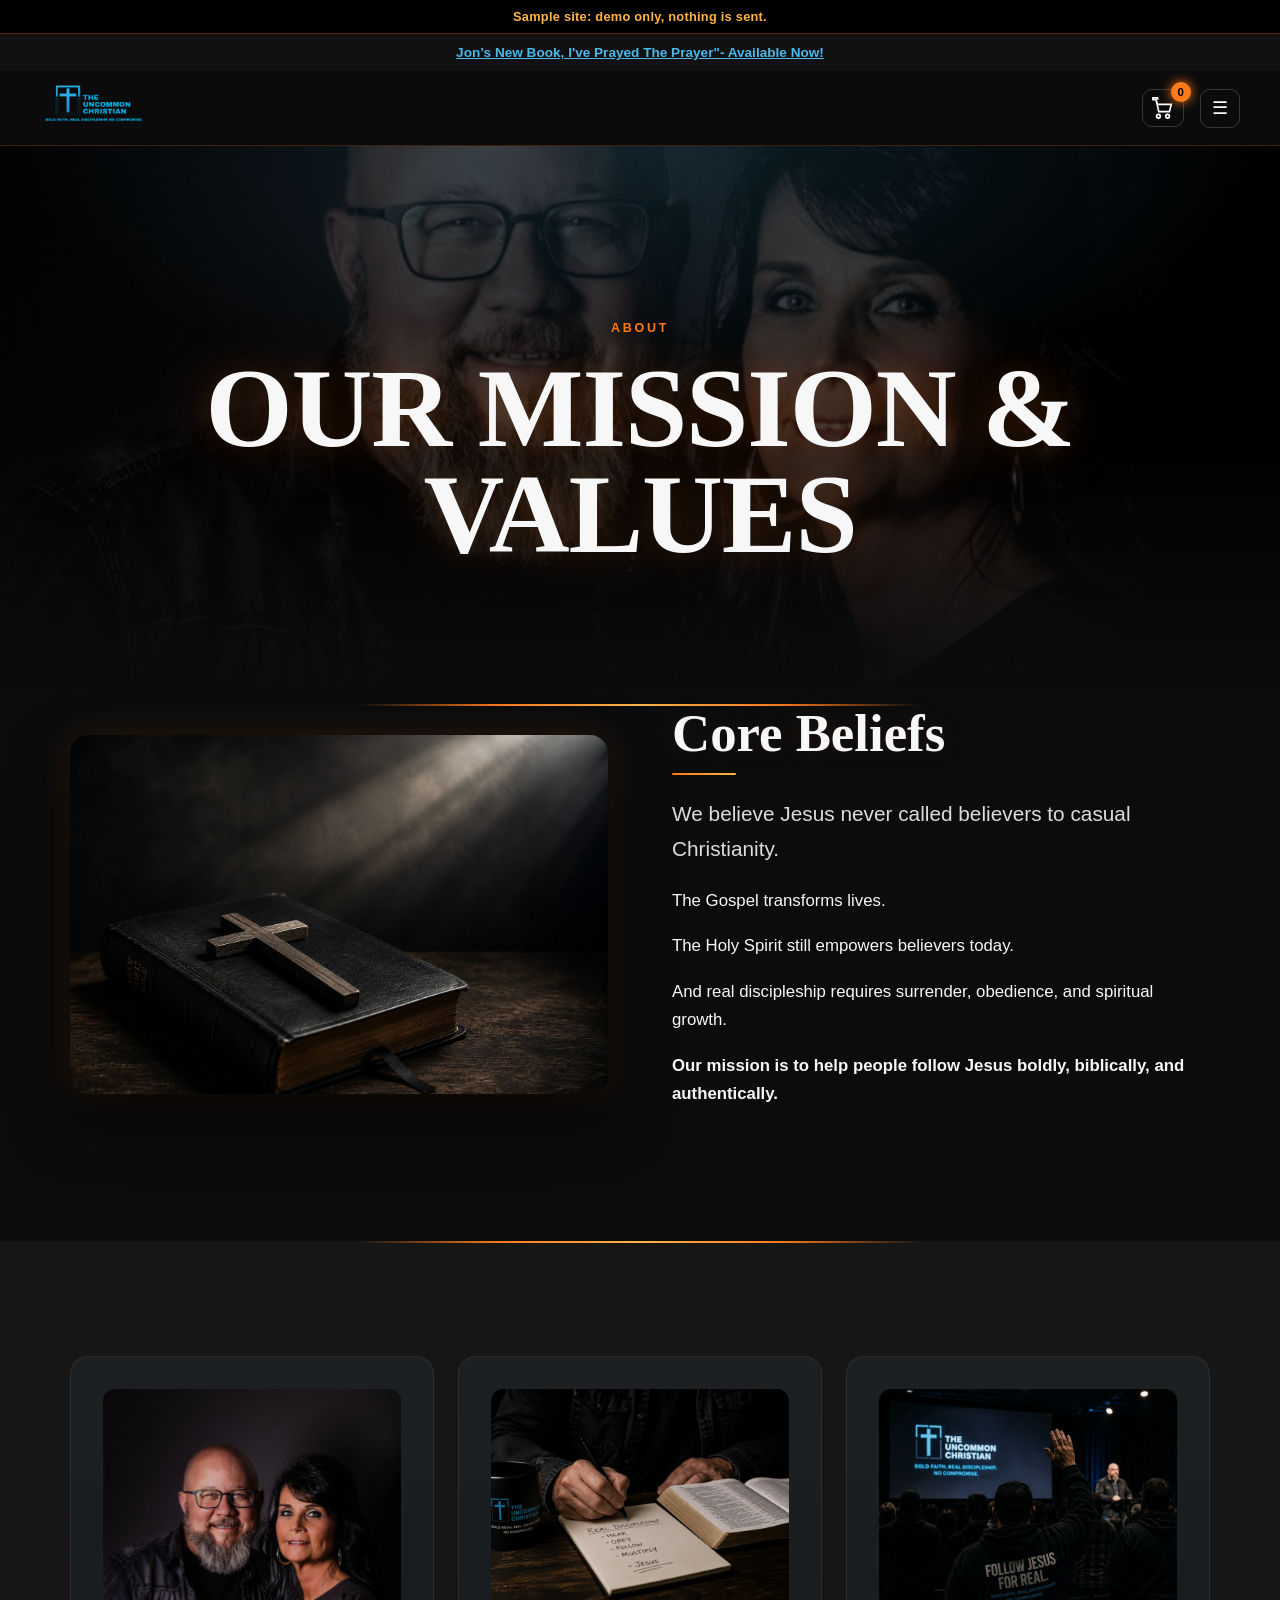
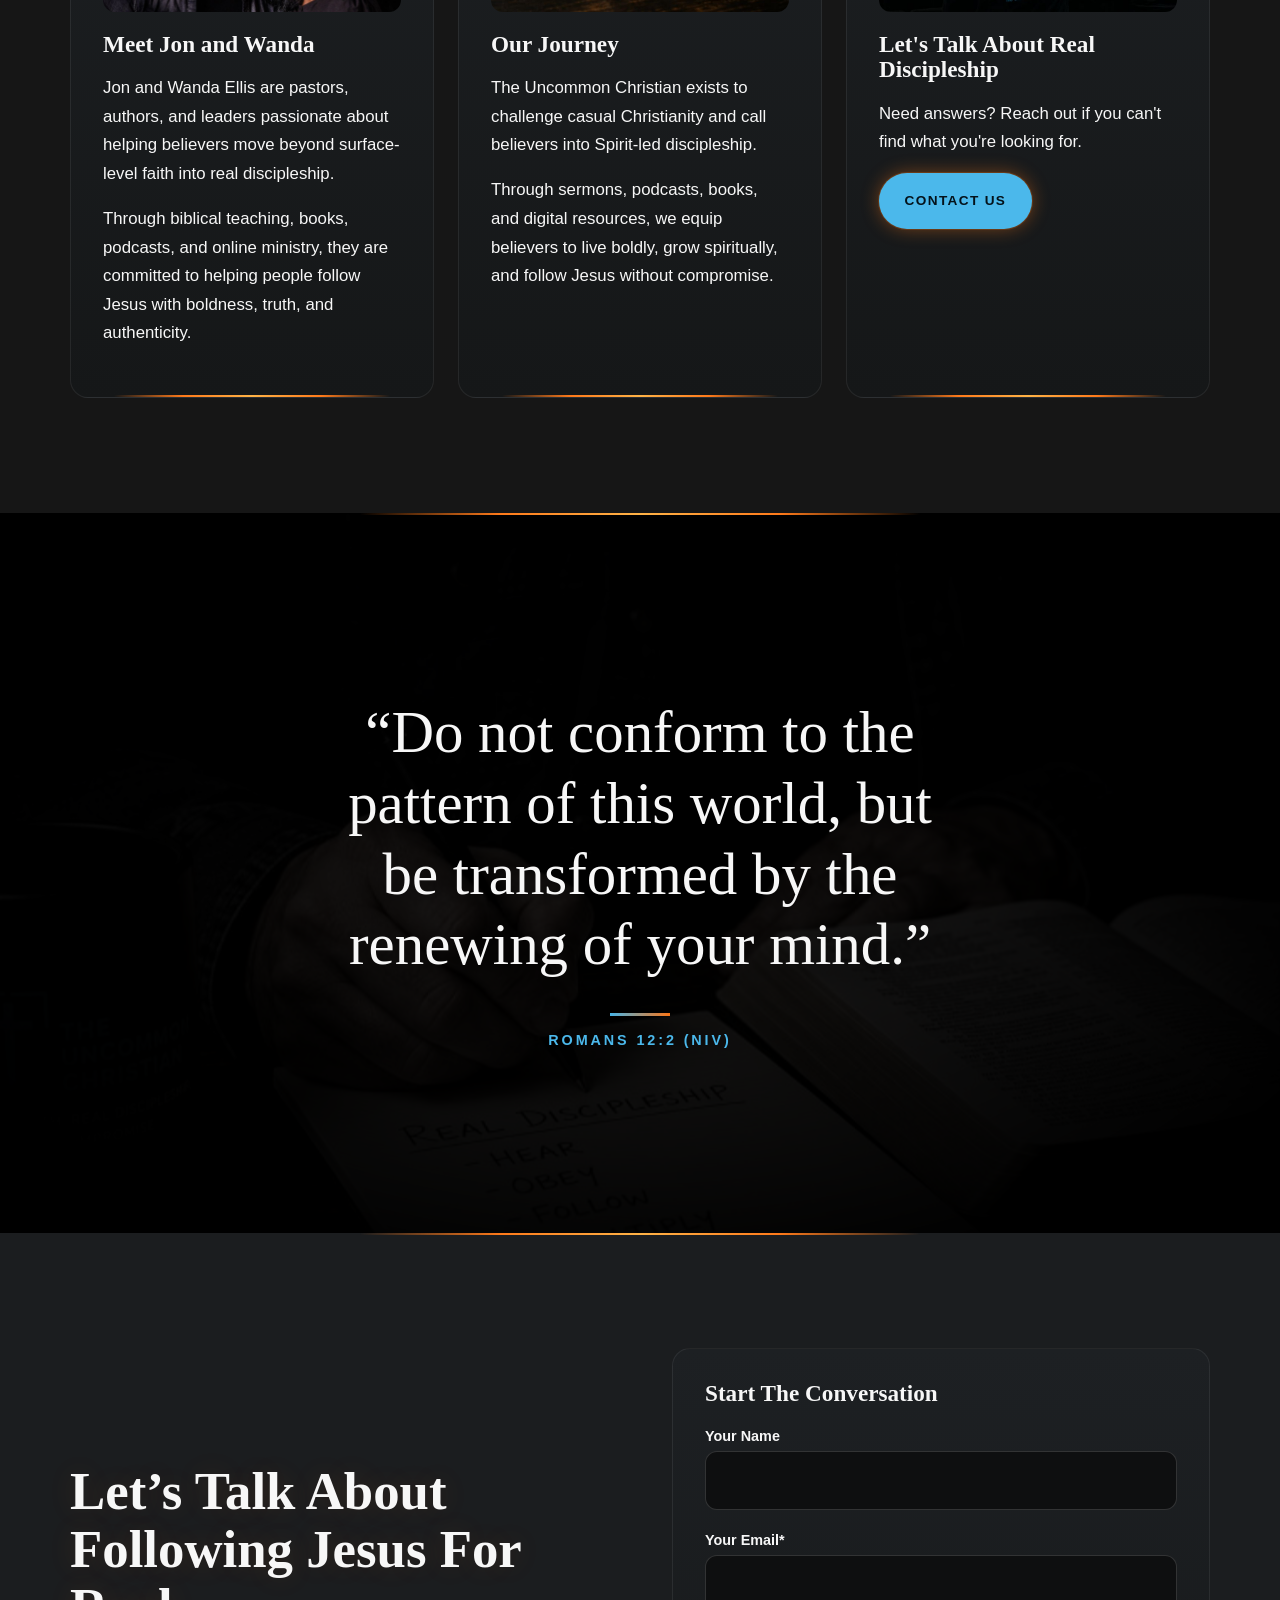
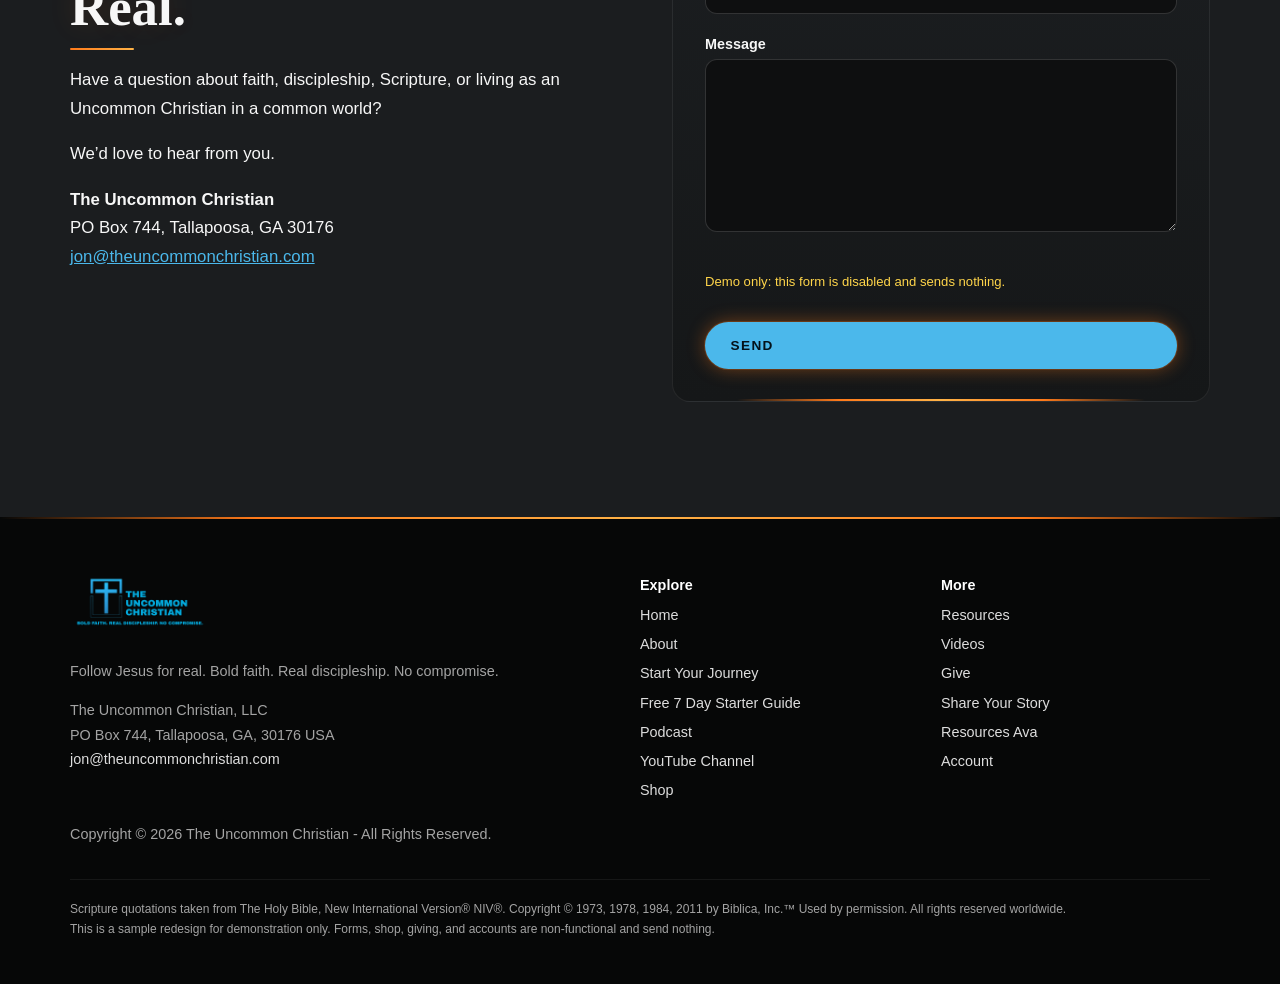
==== commit d2d17ad7: "Slower 7s button glow; promote The Uncommon Christian YouTube channel" ====
--- a/about.html
+++ b/about.html
@@ -23,7 +23,7 @@
 <div class="card reveal"><h3>Start The Conversation</h3><form class="demo-form" action="#" novalidate><div><label for="n">Your Name</label><input id=n type=text autocomplete=off></div><div><label for="e">Your Email*</label><input id=e type=email autocomplete=off></div><div><label for="m">Message</label><textarea id=m rows=5></textarea></div><p class="note">Demo only: this form is disabled and sends nothing.</p><button class="btn" type="submit">SEND</button><div class="toast" tabindex="-1" role="status">Demo only, nothing was sent. This is a sample site.</div></form></div></div></section></main>
 <footer class="site"><div class="wrap"><div class="fgrid"><div><img src="img/logo.png" alt="" width="140" height="70" style="width:140px;margin-bottom:1rem"><p>Follow Jesus for real. Bold faith. Real discipleship. No compromise.</p>
 <p>The Uncommon Christian, LLC<br>PO Box 744, Tallapoosa, GA, 30176 USA<br><a href="mailto:jon@theuncommonchristian.com">jon@theuncommonchristian.com</a></p></div>
-<div><strong style="color:#fff">Explore</strong><ul><li><a href="index.html">Home</a></li><li><a href="about.html">About</a></li><li><a href="start-your-journey.html">Start Your Journey</a></li><li><a href="free-7-day-starter-guide.html">Free 7 Day Starter Guide</a></li><li><a href="podcast.html">Podcast</a></li><li><a href="shop.html">Shop</a></li></ul></div>
+<div><strong style="color:#fff">Explore</strong><ul><li><a href="index.html">Home</a></li><li><a href="about.html">About</a></li><li><a href="start-your-journey.html">Start Your Journey</a></li><li><a href="free-7-day-starter-guide.html">Free 7 Day Starter Guide</a></li><li><a href="podcast.html">Podcast</a></li><li><a href="https://www.youtube.com/@TheUncommonChristian" target="_blank" rel="noopener noreferrer">YouTube Channel</a></li><li><a href="shop.html">Shop</a></li></ul></div>
 <div><strong style="color:#fff">More</strong><ul><li><a href="resources.html">Resources</a></li><li><a href="videos.html">Videos</a></li><li><a href="give.html">Give</a></li><li><a href="share-your-story.html">Share Your Story</a></li><li><a href="resources-ava.html">Resources Ava</a></li><li><a href="account.html">Account</a></li></ul></div></div>
 <p>Copyright © 2026 The Uncommon Christian - All Rights Reserved.</p>
 <p class="niv">Scripture quotations taken from The Holy Bible, New International Version® NIV®. Copyright © 1973, 1978, 1984, 2011 by Biblica, Inc.™ Used by permission. All rights reserved worldwide.<br>This is a sample redesign for demonstration only. Forms, shop, giving, and accounts are non-functional and send nothing.</p></div></footer>
--- a/css/style.css
+++ b/css/style.css
@@ -228,14 +228,14 @@
 @media (prefers-reduced-motion:reduce){.cine-zoom{animation:none}}
 /* ===== v4: fire glow on every blue button ===== */
 .btn:not(.ghost){position:relative;isolation:isolate;animation:none;box-shadow:0 0 18px #ff7a1a66,0 0 0 1px #ff7a1a33}
-.btn:not(.ghost)::after{content:"";position:absolute;inset:-6px;border-radius:inherit;z-index:-1;background:radial-gradient(ellipse at 50% 100%,#ffb347 0%,#ff7a1a 40%,#e8340c 70%,transparent 100%);filter:blur(12px);opacity:.75;animation:fireglow 2.5s ease-in-out infinite;pointer-events:none}
+.btn:not(.ghost)::after{content:"";position:absolute;inset:-6px;border-radius:inherit;z-index:-1;background:radial-gradient(ellipse at 50% 100%,#ffb347 0%,#ff7a1a 40%,#e8340c 70%,transparent 100%);filter:blur(12px);opacity:.75;animation:fireglow 7s ease-in-out infinite;pointer-events:none}
 @keyframes fireglow{0%,100%{opacity:.55;transform:scale(.97,.94)}35%{opacity:.95;transform:scale(1.05,1.1)}60%{opacity:.7;transform:scale(1.01,1.02)}80%{opacity:.9;transform:scale(1.04,1.07)}}
 .btn:not(.ghost):hover::after{opacity:1}
 @media (prefers-reduced-motion:reduce){.btn:not(.ghost)::after{animation:none;opacity:.75;transform:none}}
 .cine-zoom{-webkit-mask-image:radial-gradient(ellipse 30% 52% at 78% 54%,#000 35%,transparent 100%);mask-image:radial-gradient(ellipse 30% 52% at 78% 54%,#000 35%,transparent 100%)}
 @media (max-width:860px){.cine-zoom{background-size:auto 40%;background-position:50% 10%;-webkit-mask-image:radial-gradient(ellipse 42% 24% at 50% 25%,#000 35%,transparent 100%);mask-image:radial-gradient(ellipse 42% 24% at 50% 25%,#000 35%,transparent 100%)}.cine-in{padding-top:46vh}}
 .btn:not(.ghost)::after{display:none}
-.btn:not(.ghost){isolation:auto;animation:fireglow2 2.5s ease-in-out infinite}
+.btn:not(.ghost){isolation:auto;animation:fireglow2 7s ease-in-out infinite}
 @keyframes fireglow2{0%,100%{box-shadow:0 0 0 1px #ff7a1a40,0 4px 14px #ff7a1a55,0 8px 26px #e8340c33}
 35%{box-shadow:0 0 0 1px #ffb34780,0 4px 22px #ff7a1acc,0 10px 44px #e8340c88,0 0 60px #ffb34744}
 60%{box-shadow:0 0 0 1px #ff7a1a60,0 4px 16px #ff7a1a88,0 8px 32px #e8340c55}
@@ -277,3 +277,8 @@
  .card{animation:none!important;box-shadow:0 10px 30px #000a,0 0 0 1px #ff7a1a2e,0 0 22px #ff7a1a22}}
 @keyframes fireglowonly{0%,100%{box-shadow:0 0 4px #ff7a1a55}50%{box-shadow:0 0 12px #ff7a1a,0 0 24px #e8340c88}}
 .demo-pill,.ship:has(input:checked),.badge{animation:fireglowonly 3.6s ease-in-out infinite;opacity:1}
+.yt-promo{position:relative;overflow:hidden;background:radial-gradient(ellipse at 50% 120%,#e8340c55,transparent 60%),#0b0b0b;padding:5rem 0;text-align:center}
+.yt-promo h2{font-size:clamp(2.2rem,6vw,4rem);margin:.3rem 0;letter-spacing:.02em}
+.yt-promo .lead{max-width:640px;margin:0 auto 2rem}
+.yt-promo .video{max-width:900px;margin:0 auto 2rem}
+.btn.yt-btn{font-size:1.15rem;padding:1rem 2rem}
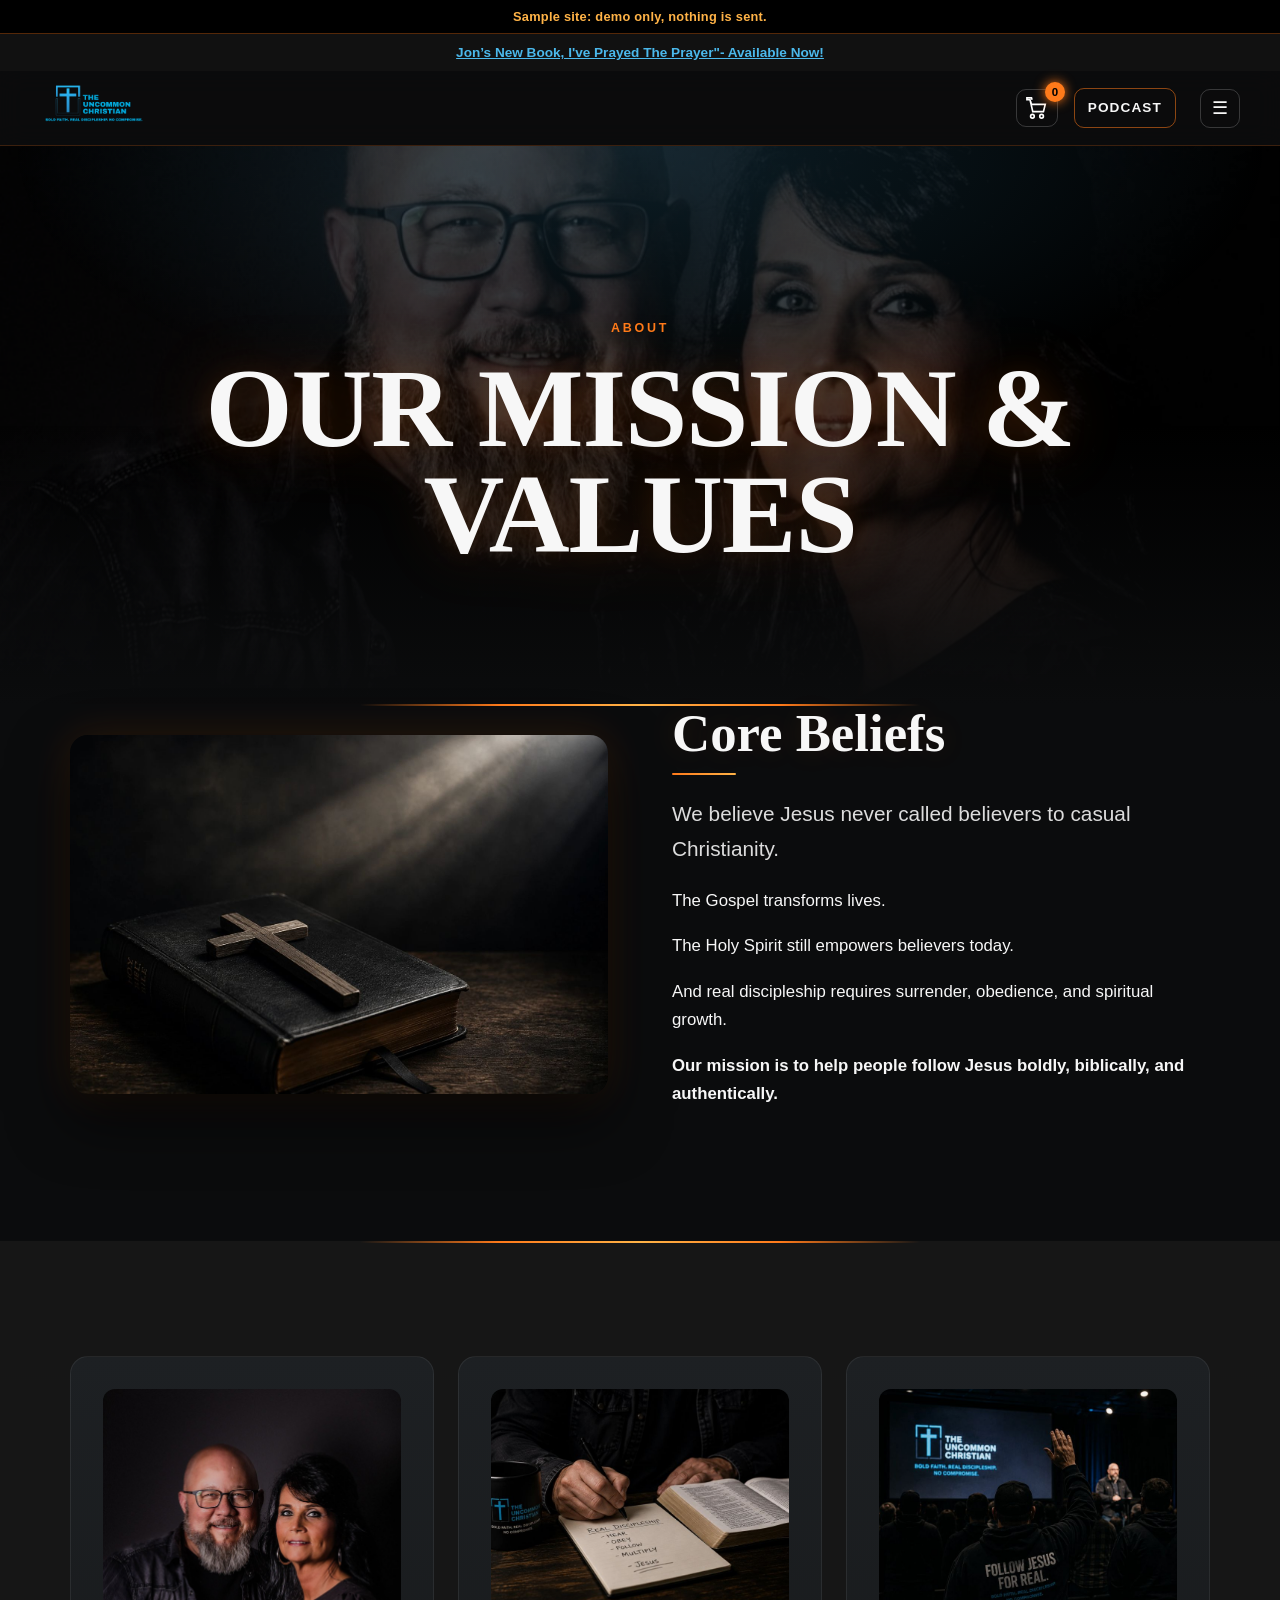
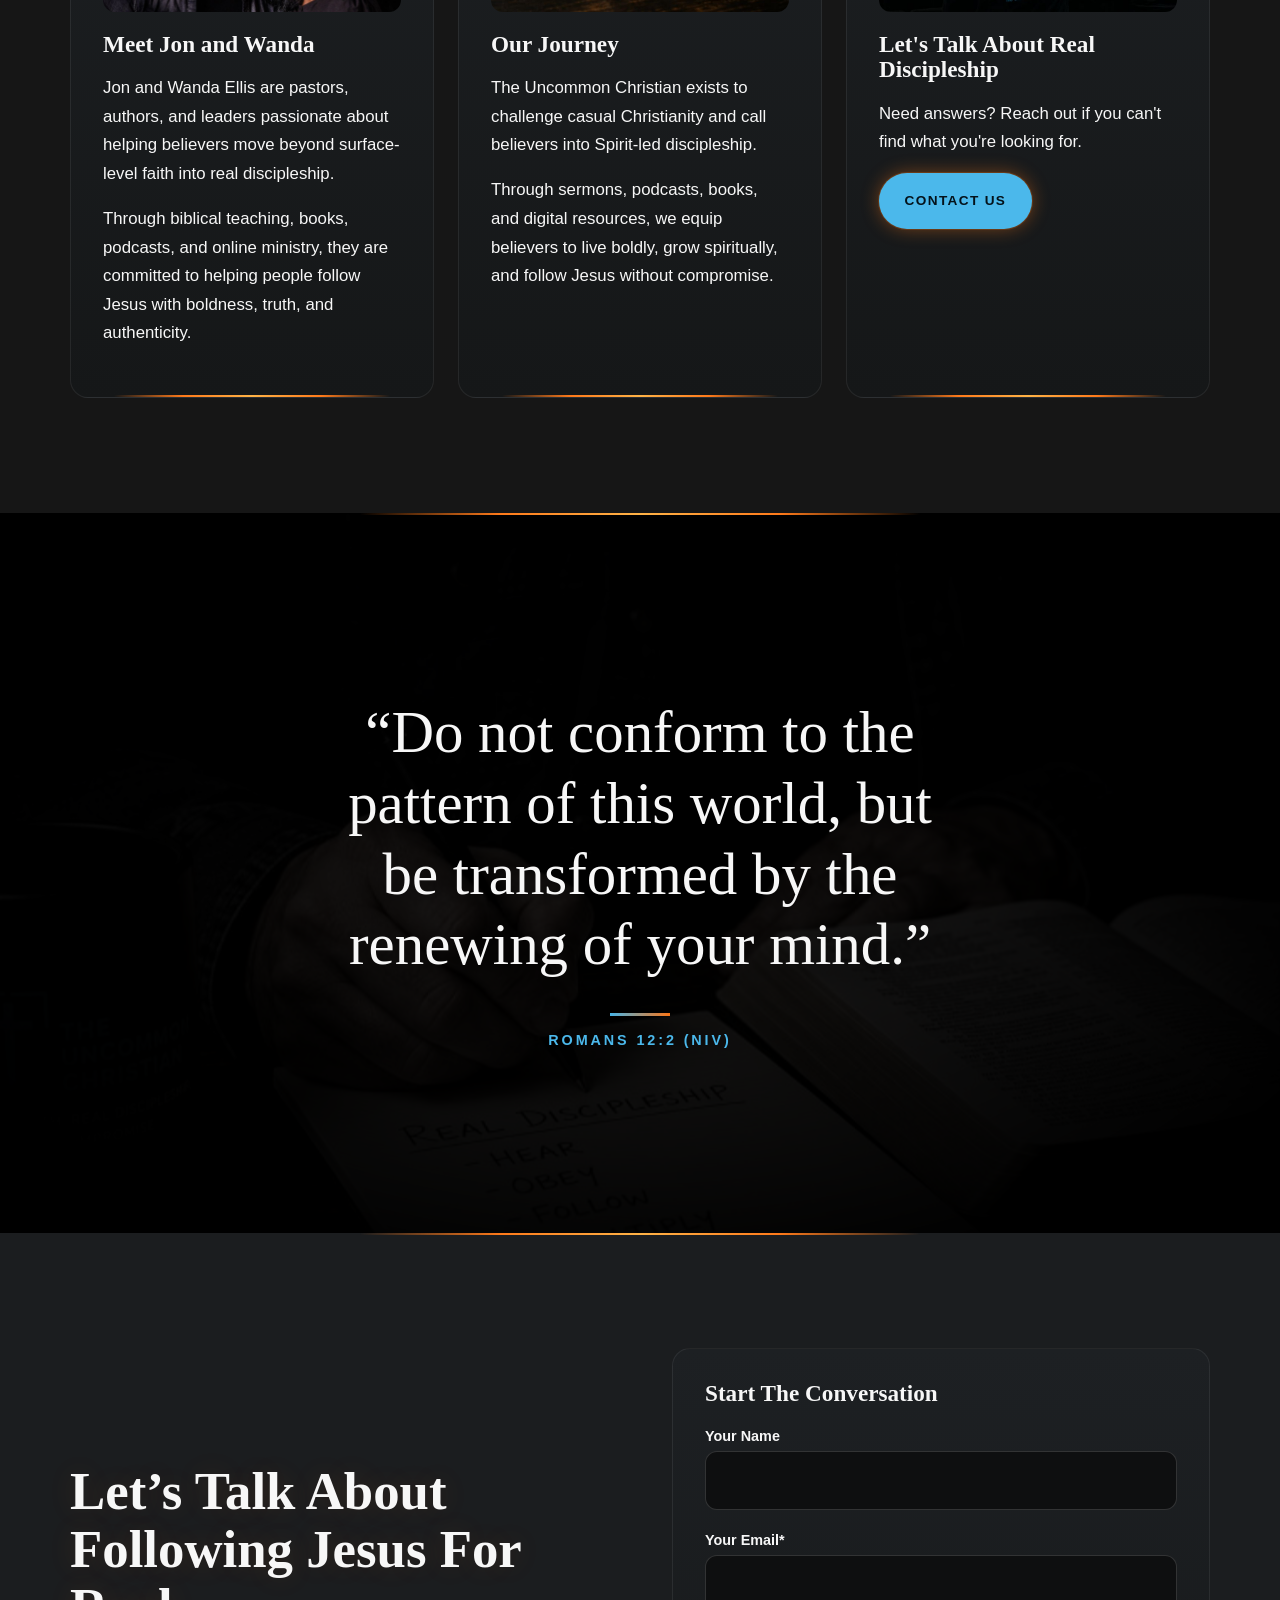
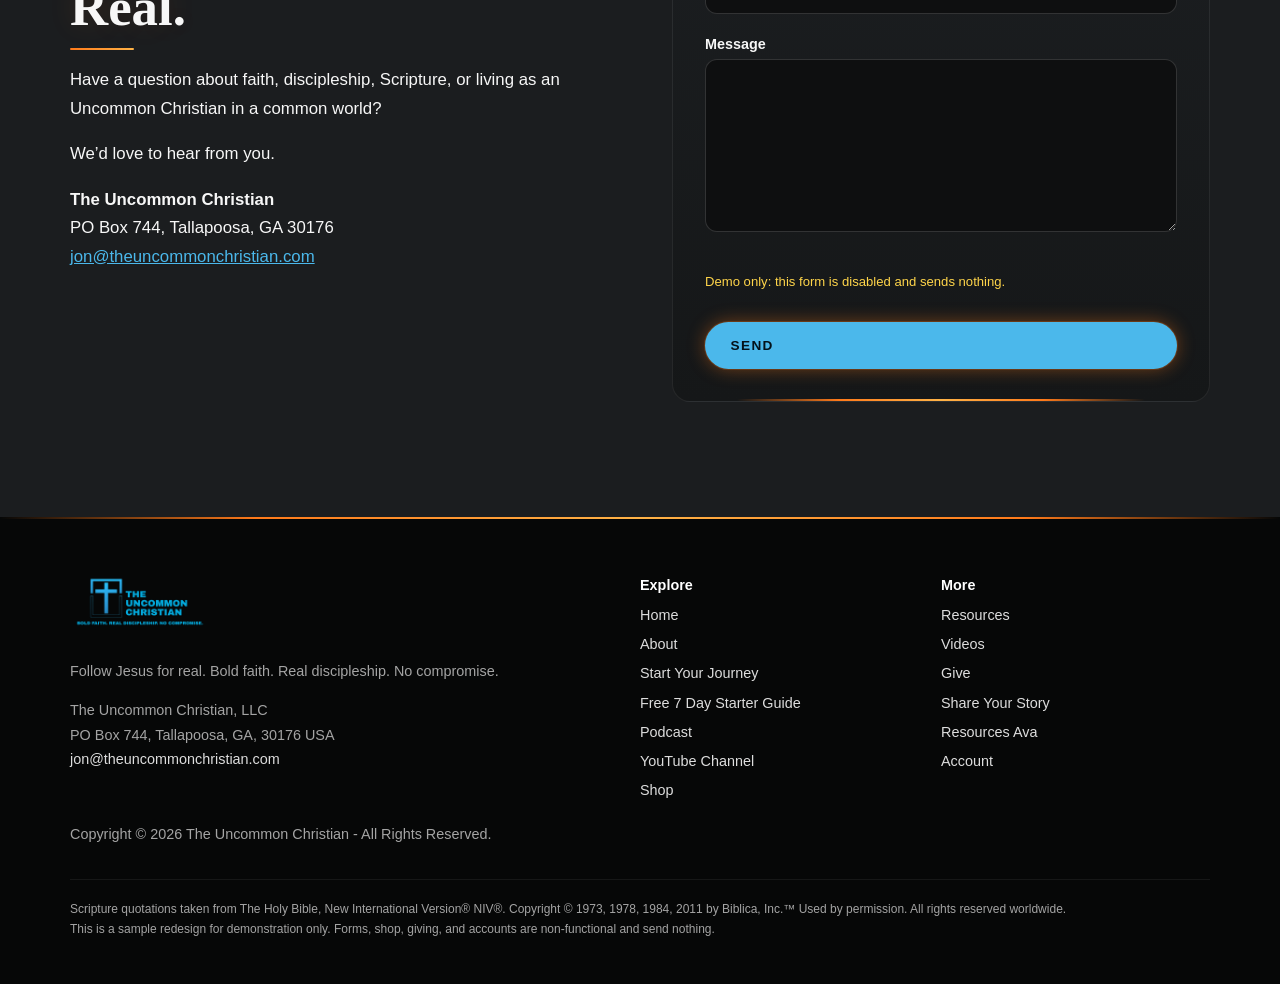
==== commit f87db1f8: "Always-visible Podcast link in mobile header" ====
--- a/about.html
+++ b/about.html
@@ -8,7 +8,7 @@
 <div class="demo" role="note">Sample site: demo only, nothing is sent.</div>
 <div class="announce"><a href="shop.html">Jon’s New Book, I've Prayed The Prayer"- Available Now!</a></div>
 <header class="site"><nav class="nav" aria-label="Main"><a class="brand" href="index.html"><img src="img/logo.png" alt="The Uncommon Christian" width="108" height="54"></a>
-<button class="cart-btn" type="button" aria-label="Open cart" data-open-cart><svg viewBox="0 0 24 24" aria-hidden="true"><path d="M7 18a2 2 0 100 4 2 2 0 000-4zm10 0a2 2 0 100 4 2 2 0 000-4zM5.2 4l.6 3H21l-2 8H7.4L4.4 2H1V0h5l.6 2" transform="translate(0 1)"/></svg><span class="badge" data-cart-count>0</span></button><button class="burger" aria-expanded="false" aria-controls="menu" aria-label="Open menu">&#9776;</button><ul class="menu" id="menu"><li><a href="index.html">Home</a></li><li><a href="about.html" aria-current=page>About</a></li><li><a href="start-your-journey.html">Start Your Journey</a></li><li><a href="free-7-day-starter-guide.html">Free 7 Day Starter Guide</a></li><li><a href="podcast.html">Podcast</a></li><li><a href="shop.html">Shop</a></li><li><a href="resources.html">Resources</a></li><li><a href="videos.html">Videos</a></li><li><a href="give.html">Give</a></li><li><a href="share-your-story.html">Share Your Story</a></li><li><a href="resources-ava.html">Resources Ava</a></li><li><a href="account.html">Account</a></li></ul></nav></header>
+<button class="cart-btn" type="button" aria-label="Open cart" data-open-cart><svg viewBox="0 0 24 24" aria-hidden="true"><path d="M7 18a2 2 0 100 4 2 2 0 000-4zm10 0a2 2 0 100 4 2 2 0 000-4zM5.2 4l.6 3H21l-2 8H7.4L4.4 2H1V0h5l.6 2" transform="translate(0 1)"/></svg><span class="badge" data-cart-count>0</span></button><a class="nav-podcast" href="podcast.html">Podcast</a><button class="burger" aria-expanded="false" aria-controls="menu" aria-label="Open menu">&#9776;</button><ul class="menu" id="menu"><li><a href="index.html">Home</a></li><li><a href="about.html" aria-current=page>About</a></li><li><a href="start-your-journey.html">Start Your Journey</a></li><li><a href="free-7-day-starter-guide.html">Free 7 Day Starter Guide</a></li><li><a href="podcast.html">Podcast</a></li><li><a href="shop.html">Shop</a></li><li><a href="resources.html">Resources</a></li><li><a href="videos.html">Videos</a></li><li><a href="give.html">Give</a></li><li><a href="share-your-story.html">Share Your Story</a></li><li><a href="resources-ava.html">Resources Ava</a></li><li><a href="account.html">Account</a></li></ul></nav></header>
 <main id="main">
 <section class="page-hero banner"><div class="banner-bg parallax"></div><div class="embers" aria-hidden="true"></div><div class="wrap reveal"><span class="eyebrow">About</span><h1>Our Mission &amp; Values</h1></div></section>
 <section style="padding-top:0"><div class="wrap split"><div class="reveal"><img class="shadow" src="img/about-3.png" alt="The Uncommon Christian ministry" width="1400" height="933"></div>
--- a/css/style.css
+++ b/css/style.css
@@ -282,3 +282,4 @@
 .yt-promo .lead{max-width:640px;margin:0 auto 2rem}
 .yt-promo .video{max-width:900px;margin:0 auto 2rem}
 .btn.yt-btn{font-size:1.15rem;padding:1rem 2rem}
+.nav-podcast{display:none}@media (max-width:1280px){.nav-podcast{display:inline-block;color:var(--ink);text-decoration:none;font-weight:700;font-size:.85rem;letter-spacing:.08em;text-transform:uppercase;padding:.45rem .8rem;border:1px solid #ff7a1a88;border-radius:10px;margin-right:.5rem}}
